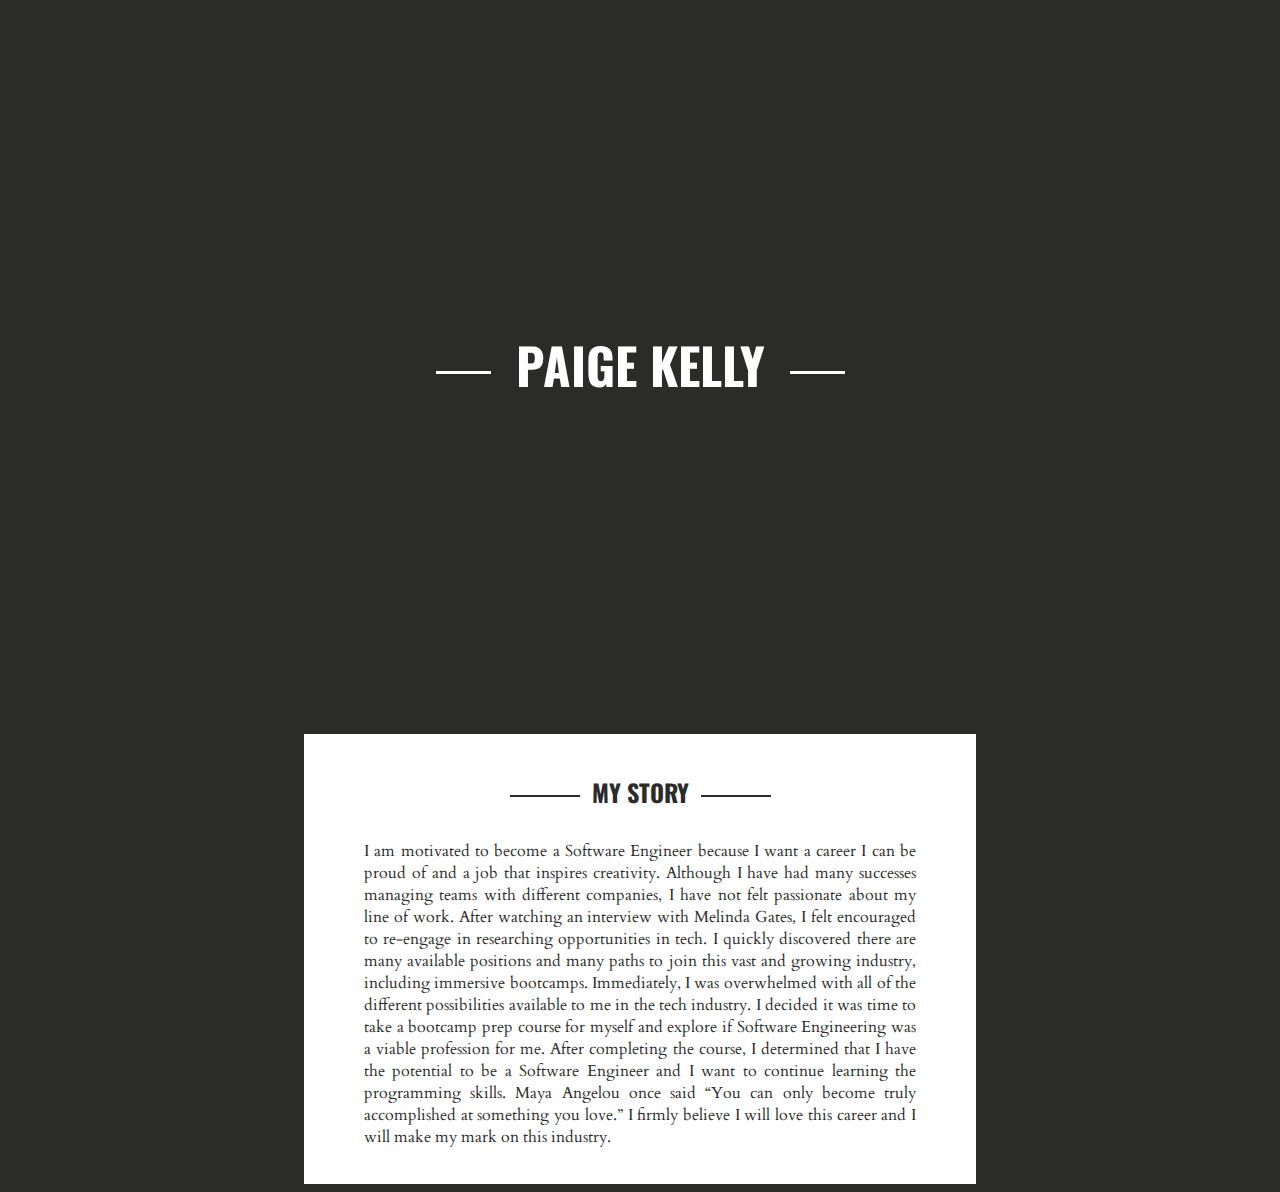
==== index.html @ 7c7600ba "completed welcomeBlock in style.css, updated index.html" ====
<!DOCTYPE html>
<html lang="en">
    <head>
        <title>Paige Kelly Website</title>
        <link rel="stylesheet" href="style.css">
        <link href='https://fonts.googleapis.com/css?family=Alex Brush' rel='stylesheet'>
        <link rel="preconnect" href="https://fonts.gstatic.com">
        <link href="https://fonts.googleapis.com/css2?family=Meddon&display=swap" rel="stylesheet">
        <link rel="stylesheet" href="https://use.fontawesome.com/releases/v5.5.0/css/all.css" integrity="sha384-B4dIYHKNBt8Bc12p+WXckhzcICo0wtJAoU8YZTY5qE0Id1GSseTk6S+L3BlXeVIU" crossorigin="anonymous">
        <link href="https://fonts.googleapis.com/css?family=Cardo:400,700|Oswald" rel="stylesheet">
    </head>

    <body>
        <div id="welcomeBlock">
            <h1><span>Paige Kelly</span></h1>
        </div>
        <div class="white-box">
            <h2>my story</h2>
            <p>
            I am motivated to become a Software Engineer because I want a career I can be proud of and a job that inspires creativity. Although I have had many successes managing teams with different companies, I have not felt passionate about my line of work. After watching an interview with Melinda Gates, I felt encouraged to re-engage in researching opportunities in tech. I quickly discovered there are many available positions and many paths to join this vast and growing industry, including immersive bootcamps. Immediately, I was overwhelmed with all of the different possibilities available to me in the tech industry. I decided it was time to take a bootcamp prep course for myself and explore if Software Engineering was a viable profession for me. After completing the course, I determined that I have the potential to be a Software Engineer and I want to continue learning the programming skills. Maya Angelou once said “You can only become truly accomplished at something you love.” I firmly believe I will love this career and I will make my mark on this industry.
            </p>
        </div>
        <!-- <div class="purple-box">
            <p>
                Testing
            </p>
        </div> -->
    </body>

</html>
---- style.css ----
h1 {
    color: white;
    text-transform: uppercase;
    text-align: center;
    text-shadow: 5px 4px #2B2B29;
    font-size:50px;
    /* padding: 300px; */
    font-stretch: ultra-expanded;
}

/* later add animated box over name; allow me to introduce myself, my name is */
   
h1, h2, h3, h4, h5, h6 {
    font-family: 'Oswald', sans-serif;
    text-transform: uppercase;
}


h1:before,
h1:after {
    background-color: white;
    content: "";
    display: inline-block;
    height: 3px;
    position: relative;
    vertical-align: middle;
    width: 55px;
    box-shadow: 1px 2px 3px #2B2B29;
}

h1:before, h2:before {
    right: 0.5em;
    margin-left: -50%;
}

h1:after, h2:after {
    left: 0.5em;
    margin-right: -50%;
}

#welcomeBlock {
    background-size: cover;
    margin-left: -15px;
    margin-right: -15px;
    margin-top: -15px;
    background-image: url(file:///Users/paigekelly/Development/code/phase_0/my-personal-website-project/images/paige-kelly-skiing.jpg);
    background-repeat:no-repeat;
    background-position-x: right;
    background-position-y: top;
    position:relative;
    padding-top: 300px;
    padding-bottom: 300px;
    min-width:100%;
    background-color: transparent;
}


/* h2 is my story and titles of sections */
h2 {
    font-size: 150%;
    padding-top: 0px;
    padding-bottom: 10px;
}

/* lines next to my story and name */
h2:before,
h2:after {
    background-color:#2B2B29;
    content: "";
    display: inline-block;
    height: 1.2px;
    position: relative;
    vertical-align: middle;
    width: 70px;
}

body {
    background-color: #2B2B29;
    text-align: center;
    font-family: 'Cardo', serif;
    /* font-family: sans-serif, 'brandon grotesque', Helvetica, sans-serif; */
    color: #2B2B29;
}

/* Using for my story currently */
.white-box { 
    height: auto;
    margin-top: -60px; 
    margin:auto;
    width: 50%; 
    align-items: center;
    background: white;
    padding: 20px;
    margin-left: auto;
}

p {
    size:70px;
    text-align: justify;
    padding-left: 40px;
    padding-right: 40px;
}

.purple-box { 
    width: 600px; 
    height: auto; 
    margin-top: -600px; 
    margin-left: 80%; 
    margin-right: auto;   
    background:#c4d5e7;
    padding: 20px;
}

/* Light purple color #989DC7 
    Redish pink color #93153A
    goggle blue color #1B3154
    mountain black ish #20262D
    purply flower #5C5E8A
    mountain brown #2B2B29
    snow color #c4d5e7
    lighter snow color #d2e1f1
*/
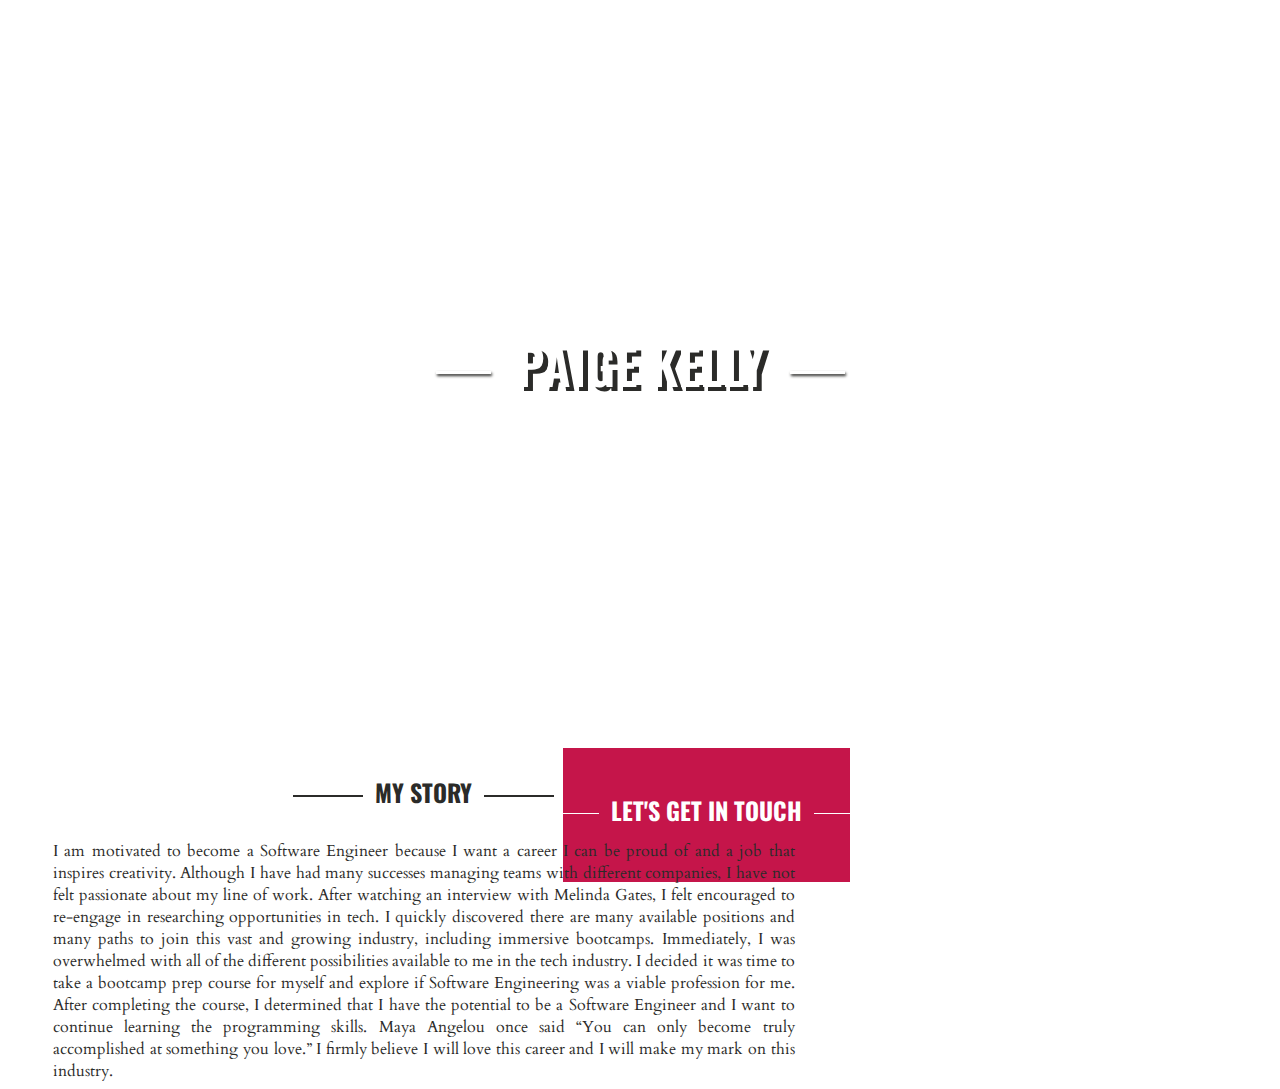
==== commit 9dd0f534: "updated the pink box" ====
--- a/index.html
+++ b/index.html
@@ -19,7 +19,11 @@
             <p>
             I am motivated to become a Software Engineer because I want a career I can be proud of and a job that inspires creativity. Although I have had many successes managing teams with different companies, I have not felt passionate about my line of work. After watching an interview with Melinda Gates, I felt encouraged to re-engage in researching opportunities in tech. I quickly discovered there are many available positions and many paths to join this vast and growing industry, including immersive bootcamps. Immediately, I was overwhelmed with all of the different possibilities available to me in the tech industry. I decided it was time to take a bootcamp prep course for myself and explore if Software Engineering was a viable profession for me. After completing the course, I determined that I have the potential to be a Software Engineer and I want to continue learning the programming skills. Maya Angelou once said “You can only become truly accomplished at something you love.” I firmly believe I will love this career and I will make my mark on this industry.
             </p>
+            <div class="pink-box">
+                <h3>Let's get in touch</h3>
+            </div>
         </div>
+        
         <!-- <div class="purple-box">
             <p>
                 Testing
--- a/style.css
+++ b/style.css
@@ -1,39 +1,52 @@
+h1, h2, h3, h4, h5, h6 {
+    font-family: 'Oswald', sans-serif;
+    text-transform: uppercase;
+}
+
 h1 {
     color: white;
     text-transform: uppercase;
     text-align: center;
     text-shadow: 5px 4px #2B2B29;
     font-size:50px;
-    /* padding: 300px; */
     font-stretch: ultra-expanded;
 }
 
-/* later add animated box over name; allow me to introduce myself, my name is */
-   
-h1, h2, h3, h4, h5, h6 {
-    font-family: 'Oswald', sans-serif;
-    text-transform: uppercase;
+/* lines next to headings*/
+h1:before,
+h1:after,
+h2:before,
+h2:after, 
+h3:before, 
+h3:after {
+    background-color:#2B2B29;
+    content: "";
+    display: inline-block;
+    height: 1.2px;
+    position: relative;
+    vertical-align: middle;
+    width: 70px;
 }
-
 
 h1:before,
 h1:after {
     background-color: white;
-    content: "";
-    display: inline-block;
     height: 3px;
-    position: relative;
-    vertical-align: middle;
     width: 55px;
     box-shadow: 1px 2px 3px #2B2B29;
 }
 
-h1:before, h2:before {
+h3:before,
+h3:after {
+    background-color:white;
+}
+
+h1:before, h2:before, h3:before {
     right: 0.5em;
     margin-left: -50%;
 }
 
-h1:after, h2:after {
+h1:after, h2:after, h3:after {
     left: 0.5em;
     margin-right: -50%;
 }
@@ -54,44 +67,42 @@
     background-color: transparent;
 }
 
-
-/* h2 is my story and titles of sections */
-h2 {
+h2, h3 {
     font-size: 150%;
     padding-top: 0px;
     padding-bottom: 10px;
 }
 
-/* lines next to my story and name */
-h2:before,
-h2:after {
-    background-color:#2B2B29;
-    content: "";
-    display: inline-block;
-    height: 1.2px;
-    position: relative;
-    vertical-align: middle;
-    width: 70px;
+h3 {
+    color:white
 }
 
 body {
-    background-color: #2B2B29;
+    background-color: white;
     text-align: center;
     font-family: 'Cardo', serif;
     /* font-family: sans-serif, 'brandon grotesque', Helvetica, sans-serif; */
     color: #2B2B29;
 }
 
-/* Using for my story currently */
-.white-box { 
+.white-box {
+    height:auto;
+    margin:auto;
+    width:65%; 
+    background:white;
+    padding:20px;
+    margin-left:-15px;
+}
+
+.pink-box { 
     height: auto;
-    margin-top: -60px; 
-    margin:auto;
-    width: 50%; 
-    align-items: center;
-    background: white;
+    margin-top:-350px;
+    margin-left:auto;
+    margin-bottom: auto;
+    width: 30%; 
+    background: #c5154a;
     padding: 20px;
-    margin-left: auto;
+    margin-right: -15px;
 }
 
 p {
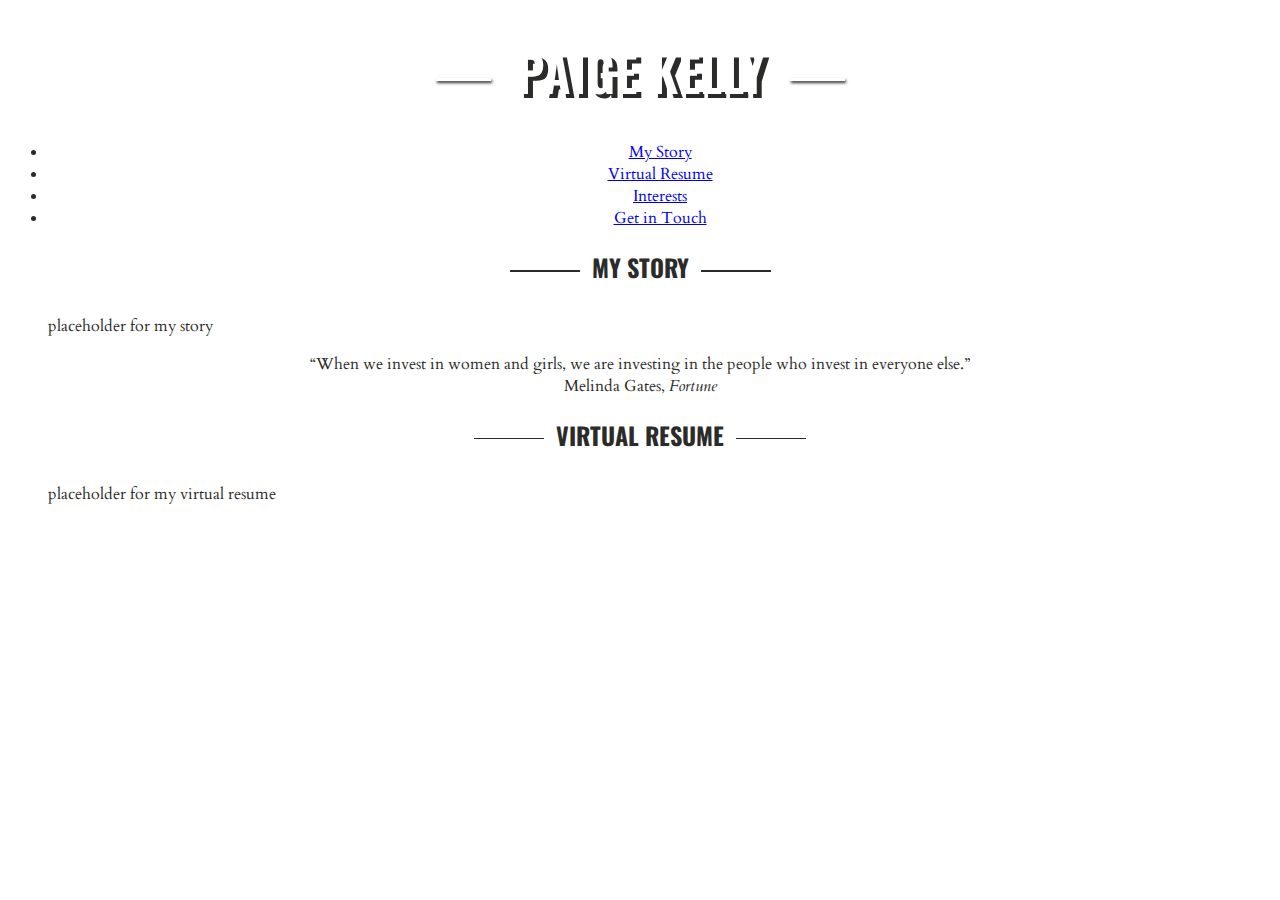
==== commit dc30ef83: "renamed old index & style.css to update actual website" ====
--- a/index.html
+++ b/index.html
@@ -2,7 +2,7 @@
 <html lang="en">
     <head>
         <title>Paige Kelly Website</title>
-        <link rel="stylesheet" href="style.css">
+        <link rel="stylesheet" href="style-2.css">
         <link href='https://fonts.googleapis.com/css?family=Alex Brush' rel='stylesheet'>
         <link rel="preconnect" href="https://fonts.gstatic.com">
         <link href="https://fonts.googleapis.com/css2?family=Meddon&display=swap" rel="stylesheet">
@@ -11,24 +11,37 @@
     </head>
 
     <body>
-        <div id="welcomeBlock">
-            <h1><span>Paige Kelly</span></h1>
+        <header>
+            <div id="welcome-block">
+                <h1><span>Paige Kelly</span></h1>
+            </div>
+            <nav id="menu">
+                <ul>
+                    <li><a href="#my-story">My Story</a></li>
+                    <li><a href="#virtual-resume">Virtual Resume</a></li>
+                    <li><a href="#interests">Interests</a></li>
+                    <li><a href="#contact-info">Get in Touch</a></li>
+                </ul>
+            </nav>
+        </header>
+        <div id="my-story">
+            <h2>MY STORY</h2>
+            <p>placeholder for my story</p>
         </div>
-        <div class="white-box">
-            <h2>my story</h2>
-            <p>
-            I am motivated to become a Software Engineer because I want a career I can be proud of and a job that inspires creativity. Although I have had many successes managing teams with different companies, I have not felt passionate about my line of work. After watching an interview with Melinda Gates, I felt encouraged to re-engage in researching opportunities in tech. I quickly discovered there are many available positions and many paths to join this vast and growing industry, including immersive bootcamps. Immediately, I was overwhelmed with all of the different possibilities available to me in the tech industry. I decided it was time to take a bootcamp prep course for myself and explore if Software Engineering was a viable profession for me. After completing the course, I determined that I have the potential to be a Software Engineer and I want to continue learning the programming skills. Maya Angelou once said “You can only become truly accomplished at something you love.” I firmly believe I will love this career and I will make my mark on this industry.
-            </p>
-            <div class="pink-box">
-                <h3>Let's get in touch</h3>
-            </div>
+        <figure class="quote">
+            <blockquote cite="https://fortune.com/2014/10/24/melinda-gates-women/">
+                <q>When we invest in women and girls, we are investing in the people who invest in everyone else.</q>
+                <figcaption>Melinda Gates, <cite>Fortune</cite></figcaption>
+            </blockquote>
+        </figure>
+        <div id="virtual-resume">
+            <h2>Virtual Resume</h2>
+            <p>placeholder for my virtual resume</p>
         </div>
-        
-        <!-- <div class="purple-box">
-            <p>
-                Testing
-            </p>
-        </div> -->
-    </body>
+        <div id="interests">
+            <tr></tr>
+        </div>
+        <div id="contact-info">
 
-</html>+        </div>
+    </body>--- a/style-2.css
+++ b/style-2.css
@@ -0,0 +1,160 @@
+h1, h2, h3, h4, h5, h6 {
+    font-family: 'Oswald', sans-serif;
+    text-transform: uppercase;
+}
+
+h1 {
+    color: white;
+    text-transform: uppercase;
+    text-align: center;
+    text-shadow: 5px 4px #2B2B29;
+    font-size:50px;
+    font-stretch: ultra-expanded;
+}
+
+/* lines next to headings*/
+h1:before,
+h1:after,
+h2:before,
+h2:after, 
+h3:before, 
+h3:after {
+    background-color:#2B2B29;
+    content: "";
+    display: inline-block;
+    height: 1.2px;
+    position: relative;
+    vertical-align: middle;
+    width: 70px;
+}
+
+h1:before,
+h1:after {
+    background-color: white;
+    height: 3px;
+    width: 55px;
+    box-shadow: 1px 2px 3px #2B2B29;
+}
+
+h3:before,
+h3:after {
+    background-color:white;
+}
+
+h1:before, h2:before, h3:before {
+    right: 0.5em;
+    margin-left: -50%;
+}
+
+h1:after, h2:after, h3:after {
+    left: 0.5em;
+    margin-right: -50%;
+}
+
+#welcomeBlock {
+    background-size: cover;
+    margin-left: -15px;
+    margin-right: -15px;
+    margin-top: -15px;
+    background-image: url(https://raw.githubusercontent.com/pckellyco/my-personal-website-project/main/images/paige-kelly-skiing.jpg);
+    background-repeat:no-repeat;
+    background-position-x: right;
+    background-position-y: top;
+    position:relative;
+    padding-top: 300px;
+    padding-bottom: 300px;
+    min-width:100%;
+    background-color: transparent;
+}
+
+h2, h3 {
+    font-size: 150%;
+    padding-top: 0px;
+    padding-bottom: 10px;
+}
+
+h3 {
+    color:white
+}
+
+body {
+    background-color: white;
+    text-align: center;
+    font-family: 'Cardo', serif;
+    /* font-family: sans-serif, 'brandon grotesque', Helvetica, sans-serif; */
+    color: #2B2B29;
+}
+
+.white-box, .pink-box {
+    height:auto;
+    /* margin:auto; */
+    width:65%; 
+    background:white;
+    padding:20px;
+    float: left;
+    display: inline-block;
+}
+
+.resume-box {
+    height:auto;
+    margin:auto;
+    width:cover;
+    padding:20px;
+    position:center;
+    background-color:#c4d5e7;
+}
+
+.pink-box { 
+    width: 30%; 
+    background: #c5154a;
+    padding: 20px;
+    margin-right: auto;
+    float:right;
+    display: inline-block;
+}
+
+p {
+    size:70px;
+    text-align: justify;
+    padding-right: 40px;
+    padding-left: 40px;
+}
+
+.purple-box { 
+    height: auto; 
+    width: 400px;
+    margin-left:50%;
+    padding: 20px;
+    background-color:#1B3154;
+    color:white;
+    text-align:center;
+    margin:30px;
+    /* display: inline-block;
+    float:center; */
+}
+
+.border-box {
+    height:500px;
+    width: 500px;
+    border-style:solid;
+    border-color:orange;
+    margin:20px;
+    display: inline-block;
+}
+
+.container {
+  width: 100%;
+  display: flex;
+  align-items: center;
+  /* border-bottom; 3px 1px black; */
+}
+
+/* Light purple color #989DC7 
+    Redish pink color #93153A
+    goggle blue color #1B3154
+    mountain black ish #20262D
+    purply flower #5C5E8A
+    mountain brown #2B2B29
+    snow color #c4d5e7
+    lighter snow color #d2e1f1
+*/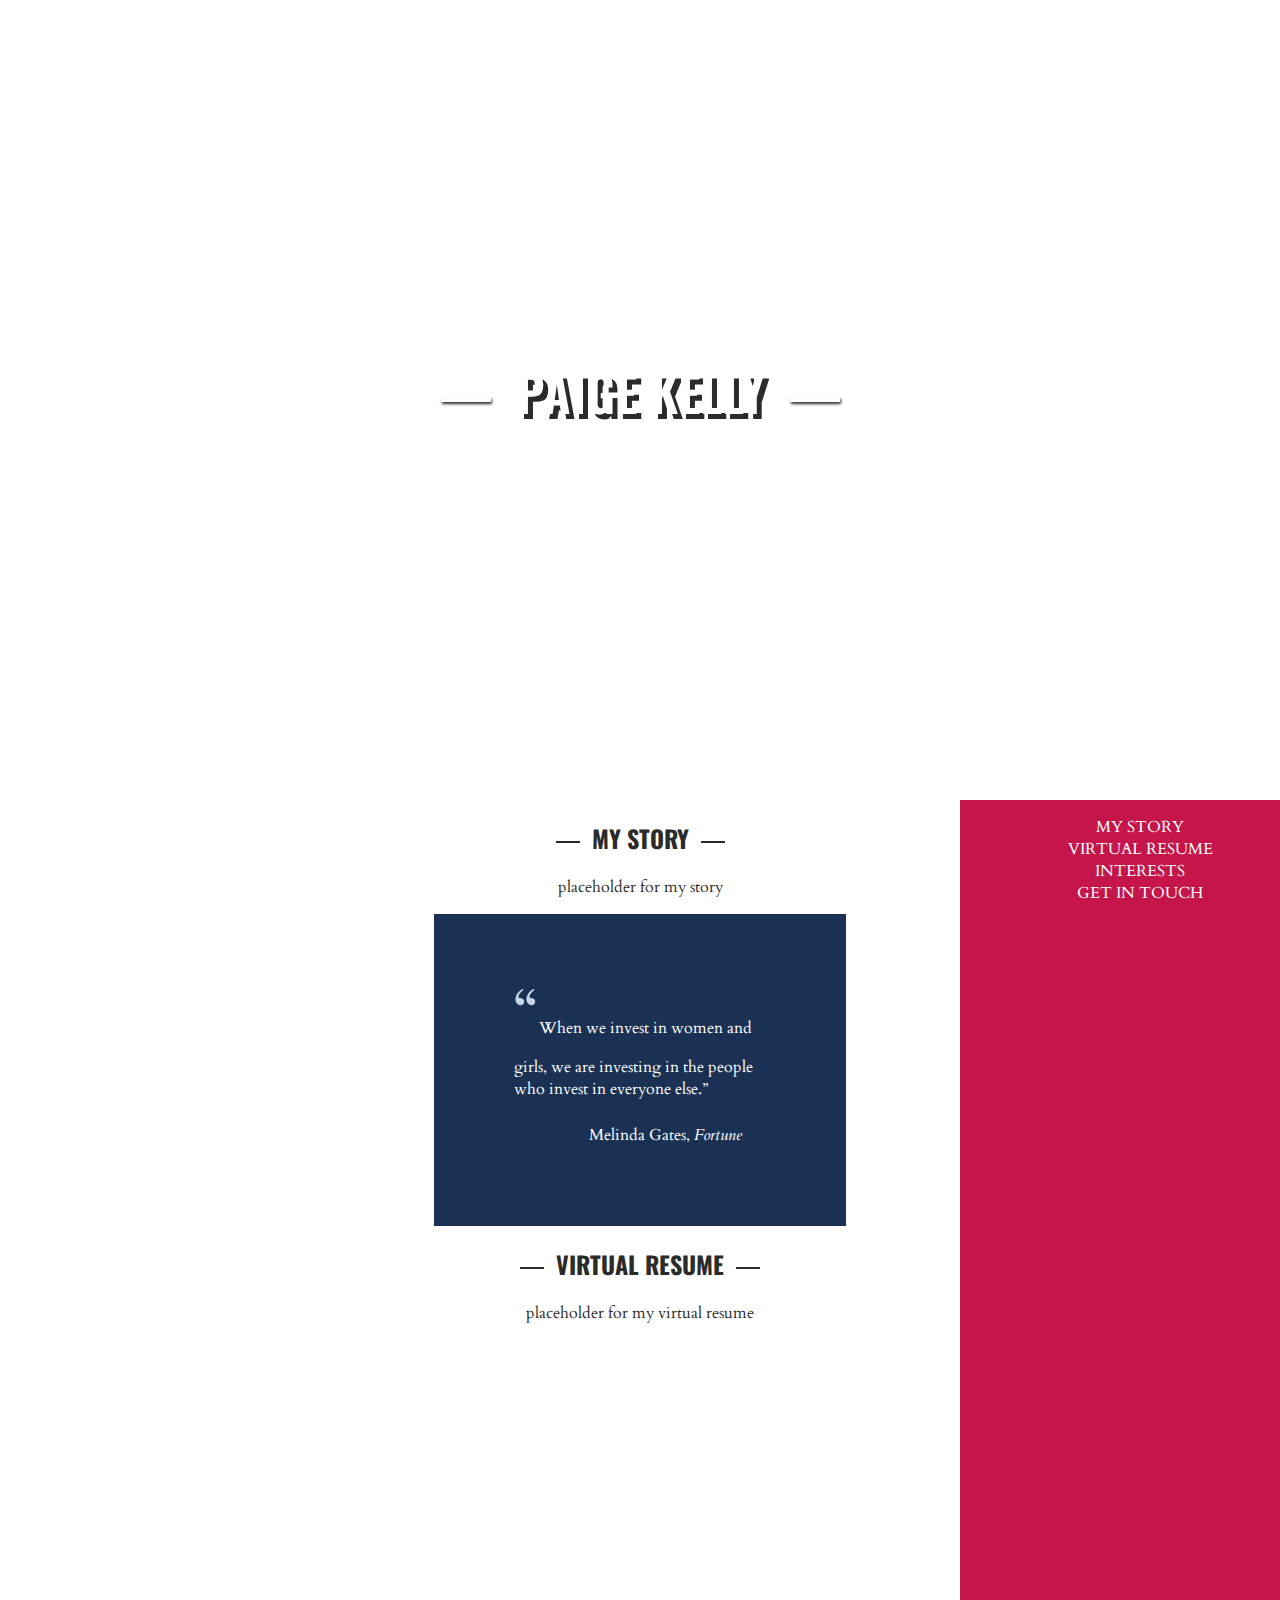
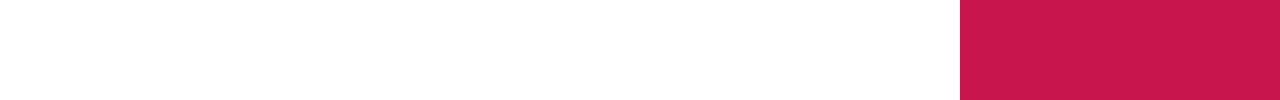
==== commit 706d7e8d: "updated the style sheet link" ====
--- a/index.html
+++ b/index.html
@@ -2,7 +2,7 @@
 <html lang="en">
     <head>
         <title>Paige Kelly Website</title>
-        <link rel="stylesheet" href="style-2.css">
+        <link rel="stylesheet" href="style.css">
         <link href='https://fonts.googleapis.com/css?family=Alex Brush' rel='stylesheet'>
         <link rel="preconnect" href="https://fonts.gstatic.com">
         <link href="https://fonts.googleapis.com/css2?family=Meddon&display=swap" rel="stylesheet">
--- a/style.css
+++ b/style.css
@@ -0,0 +1,135 @@
+
+body {
+    background-color: white;
+    text-align: center;
+    font-family: 'Cardo', serif;
+    color: #2B2B29;
+}
+
+h1, h2, h3, h4, h5, h6 {
+    font-family: 'Oswald', sans-serif;
+    text-transform: uppercase;
+}
+
+.quote {
+    margin: auto;
+    width: fit-content;
+    max-width: 30%;
+    background: #1B3154;
+    padding: 1em;
+    color:white;
+    text-align: right;
+}
+
+.quote blockquote {
+    padding:1.5em;
+}
+
+.quote figcaption {
+    padding: 1.5em;
+}
+
+q {
+    display:block;
+    text-align: left;
+}
+  
+q:before {
+    content: open-quote;
+    font-size: 4em;
+    color:#c4d5e7;
+}
+  
+q:after {
+    content: close-quote;
+}
+
+ul {
+    list-style-type: none;
+}
+
+nav#menu {
+    height: 100%;
+    position: absolute;
+    background-color:#c5154a;
+    width: 20em;
+    right: 0em;
+    color:white;
+}
+
+nav#menu a {
+    color:white; 
+    text-decoration: none;
+    text-transform: uppercase;
+    text-decoration-line: none;
+}
+
+
+#my-story {
+
+}
+
+#welcome-block h1 {
+    color: white;
+    text-transform: uppercase;
+    text-align: center;
+    text-shadow: 0.1em 0.1em #2B2B29;
+    font-size:50px;
+    font-stretch: ultra-expanded;
+    font-family: 'Oswald';
+}
+
+#welcome-block {
+    background-size: cover;
+    margin-top:-0.5em;
+    margin-right: -0.5em;
+    margin-left: -0.5em;
+    margin-bottom: auto;
+    background-image: url(https://raw.githubusercontent.com/pckellyco/my-personal-website-project/main/images/paige-kelly-skiing.jpg);
+    background-repeat:no-repeat;
+    background-position-x: right;
+    background-position-y: top;
+    position:relative;
+    padding-top: 20em;
+    padding-bottom: 20em;
+    min-height: 10em;
+    background-color: transparent;
+}
+
+h1:before,
+h1:after,
+h2:before,
+h2:after, 
+h3:before, 
+h3:after {
+    background-color:#2B2B29;
+    content: "";
+    display: inline-block;
+    height: .1em;
+    position: relative;
+    vertical-align: middle;
+    width: 1em;
+}
+
+h1:before,
+h1:after {
+    background-color: white;
+    height: .1em;
+    width: 1em;
+    box-shadow: 1px 2px 3px #2B2B29;
+}
+
+h3:before,
+h3:after {
+    background-color:white;
+}
+
+h1:before, h2:before, h3:before {
+    right: 0.5em;
+    margin-left: -50%;
+}
+
+h1:after, h2:after, h3:after {
+    left: 0.5em;
+    margin-right: -50%;
+}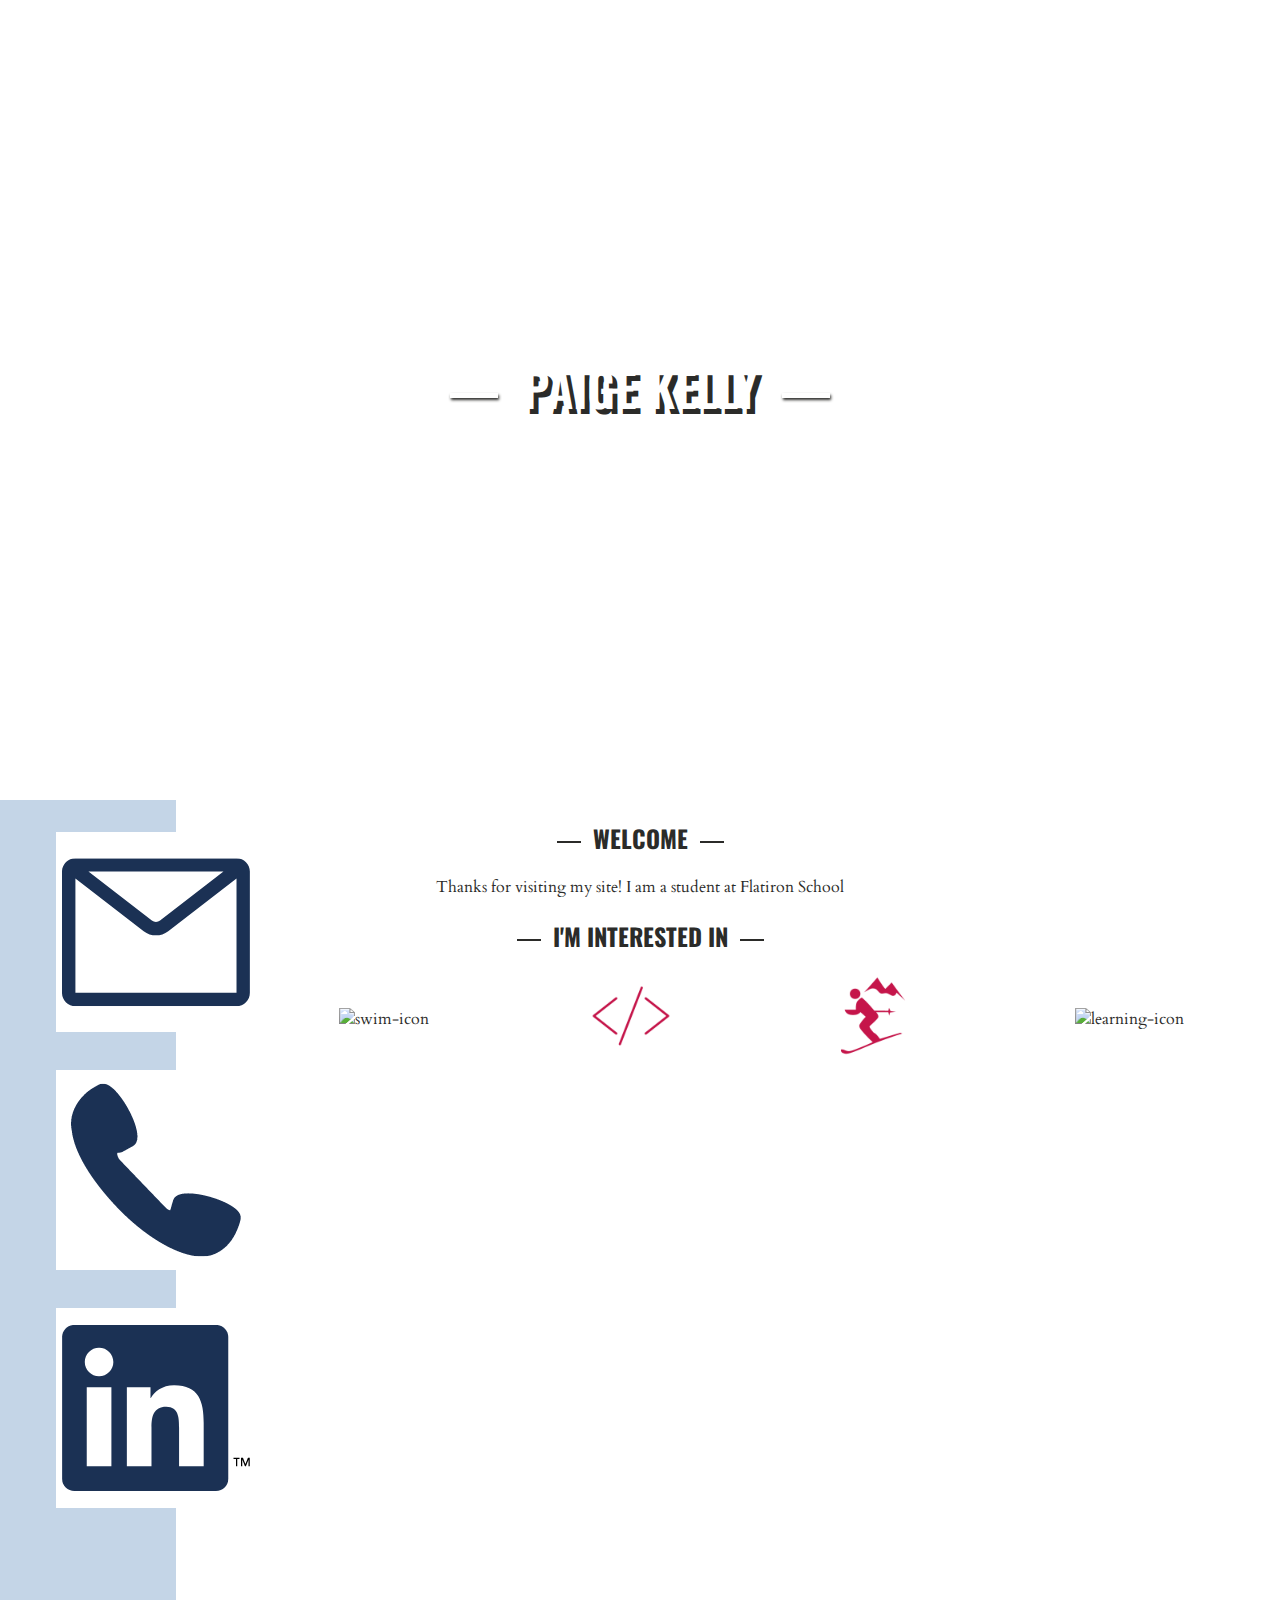
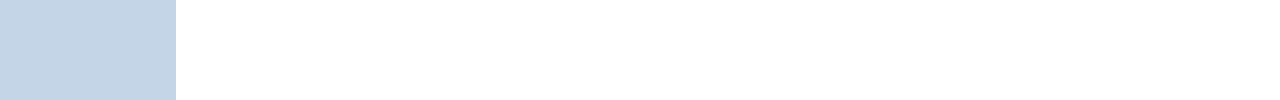
==== commit 7c6c68f4: "updated contact bar & interest images, animated name" ====
--- a/index.html
+++ b/index.html
@@ -15,33 +15,66 @@
             <div id="welcome-block">
                 <h1><span>Paige Kelly</span></h1>
             </div>
-            <nav id="menu">
+            <div id="contact">
                 <ul>
-                    <li><a href="#my-story">My Story</a></li>
-                    <li><a href="#virtual-resume">Virtual Resume</a></li>
-                    <li><a href="#interests">Interests</a></li>
-                    <li><a href="#contact-info">Get in Touch</a></li>
+                    <li><img class="contact" src="images/email-icon.png" alt="email-me"></li>
+                    <li><img class="contact" src="images/phone-icon.png" alt="call-me"></li>
+                    <li><img class="contact" src="images/linkedin-icon.png" alt="linkedin-link"></li>
                 </ul>
-            </nav>
+            </div>
         </header>
-        <div id="my-story">
-            <h2>MY STORY</h2>
-            <p>placeholder for my story</p>
+        <div id="welcome">
+            <h2>WELCOME</h2>
+            <p>Thanks for visiting my site! I am a student at Flatiron School </p>
         </div>
-        <figure class="quote">
+        <div id="container"></div>
+        <div id="interests">
+            <h2>I'm interested in</h2>
+            <table>
+                <tr>
+                    <td><img class="interests" src="images/dog-icon.png" alt="dog-icon"></td>
+                    <td><img class="interests" src="images/swim-icon-3.png" alt="swim-icon"></td>
+                    <td><img class="interests" src="images/coding-icon.png" alt="coding-icon"></td>
+                    <td><img class="interests" src="images/ski-icon.png" alt="ski-icon"></td>
+                    <td><img class="interests" src="images/idea-icon.png" alt="learning-icon"></td>
+                </tr>
+            </table>
+        </div>
+    </body>
+
+    <!-- Playing around with animation -->
+    <!-- <div id="text-reveal">
+        <script src="https://cdn.jsdelivr.net/npm/baffle@0.3.6/dist/baffle.min.js"></script>
+    </div> -->
+
+    <!-- <div class="circle" data-splitting>
+            hello-my-name-is...................................
+        </div>
+        <script src="splitting.js"></script>
+        <script> Splitting(); </script> -->
+
+    <!--Maybe add this section back later
+    <div id="virtual-resume">
+            <h2>Virtual Resume</h2>
+            <p>placeholder for my virtual resume</p>
+        </div>
+      -->
+
+      <!-- maybe add nav menu back under header -->
+      <!-- <nav id="menu">
+        <ul>
+            <li><a href="#my-story">My Story</a></li>
+            <li><a href="#virtual-resume">Virtual Resume</a></li>
+            <li><a href="#interests">Interests</a></li>
+            <li><a href="#contact-info">Get in Touch</a></li>
+        </ul>
+    </nav> -->
+
+    <!-- Potentially add quote back in 
+    
+    <figure class="quote">
             <blockquote cite="https://fortune.com/2014/10/24/melinda-gates-women/">
                 <q>When we invest in women and girls, we are investing in the people who invest in everyone else.</q>
                 <figcaption>Melinda Gates, <cite>Fortune</cite></figcaption>
             </blockquote>
-        </figure>
-        <div id="virtual-resume">
-            <h2>Virtual Resume</h2>
-            <p>placeholder for my virtual resume</p>
-        </div>
-        <div id="interests">
-            <tr></tr>
-        </div>
-        <div id="contact-info">
-
-        </div>
-    </body>+        </figure>-->--- a/style.css
+++ b/style.css
@@ -52,7 +52,7 @@
     height: 100%;
     position: absolute;
     background-color:#c5154a;
-    width: 20em;
+    width: 10em;
     right: 0em;
     color:white;
 }
@@ -74,7 +74,7 @@
     text-transform: uppercase;
     text-align: center;
     text-shadow: 0.1em 0.1em #2B2B29;
-    font-size:50px;
+    font-size:3em;
     font-stretch: ultra-expanded;
     font-family: 'Oswald';
 }
@@ -94,14 +94,13 @@
     padding-bottom: 20em;
     min-height: 10em;
     background-color: transparent;
+    color:white;
 }
 
 h1:before,
 h1:after,
 h2:before,
-h2:after, 
-h3:before, 
-h3:after {
+h2:after {
     background-color:#2B2B29;
     content: "";
     display: inline-block;
@@ -119,17 +118,104 @@
     box-shadow: 1px 2px 3px #2B2B29;
 }
 
-h3:before,
-h3:after {
-    background-color:white;
-}
-
-h1:before, h2:before, h3:before {
+
+h1:before, h2:before {
     right: 0.5em;
     margin-left: -50%;
 }
 
-h1:after, h2:after, h3:after {
+h1:after, h2:after {
     left: 0.5em;
     margin-right: -50%;
-}+}
+
+table {
+    align-items: center;
+    margin-left: auto;
+    margin-right: auto;
+    transition: left 3s;
+}
+
+td {
+    padding: 5em;
+    padding-top: 0em;
+}
+
+.interests {
+    width:5em;
+    min-width: 100%;
+    position: flex;
+}
+
+#contact {
+    height: 100%;
+    position: absolute;
+    background-color:#c4d5e7;
+    width: 8em;
+    left: 0em;
+    padding-right: 3em;
+    padding-left: 0em;
+}
+
+li {
+    padding: 1em;
+}
+
+h1 {
+    transform-style: preserve-3d;
+    animation: spin 4s linear 0s;
+}
+
+@keyframes spin {
+    0% {
+        transform: perspective(5em) rotateY(360deg) rotateX(15deg);
+    }
+    100% {
+        transform: perspective(0em) rotateY(0deg) rotateX(15deg);
+    }
+}
+
+h3 {
+    transform-style: preserve-3d;
+    animation: left-side;
+
+}
+
+@keyframes left-slide {
+    0% {
+        transform: perspective(5em) rotateY(360deg) rotateX(15deg);
+    }
+    100% {
+        transform: perspective(0em) rotateY(0deg) rotateX(15deg);
+    }
+
+}
+/* .circle .char {
+    position: absolute;
+    top: 0;
+    left: 0;
+    background: white;
+    color:blue;
+    font-size: 2em;
+    padding: .4em .4em;
+    border-top: 4px solid pink;
+    border-bottom: 4px solid pink;
+    transform-style: preserve-3d;
+    transform-origin: center;
+    transform: rotateY(calc(var(--char-index) * 12deg))
+    translateZ(1em);
+}
+
+@keyframes wiggle {
+    0% { transform: rotate(0deg); }
+   80% { transform: rotate(0deg); }
+   85% { transform: rotate(5deg); }
+   95% { transform: rotate(-5deg); }
+  100% { transform: rotate(0deg); }
+}
+
+img.wiggle {
+    display: inline-block;
+    animation: wiggle 2.5s infinite;
+} */ */
+
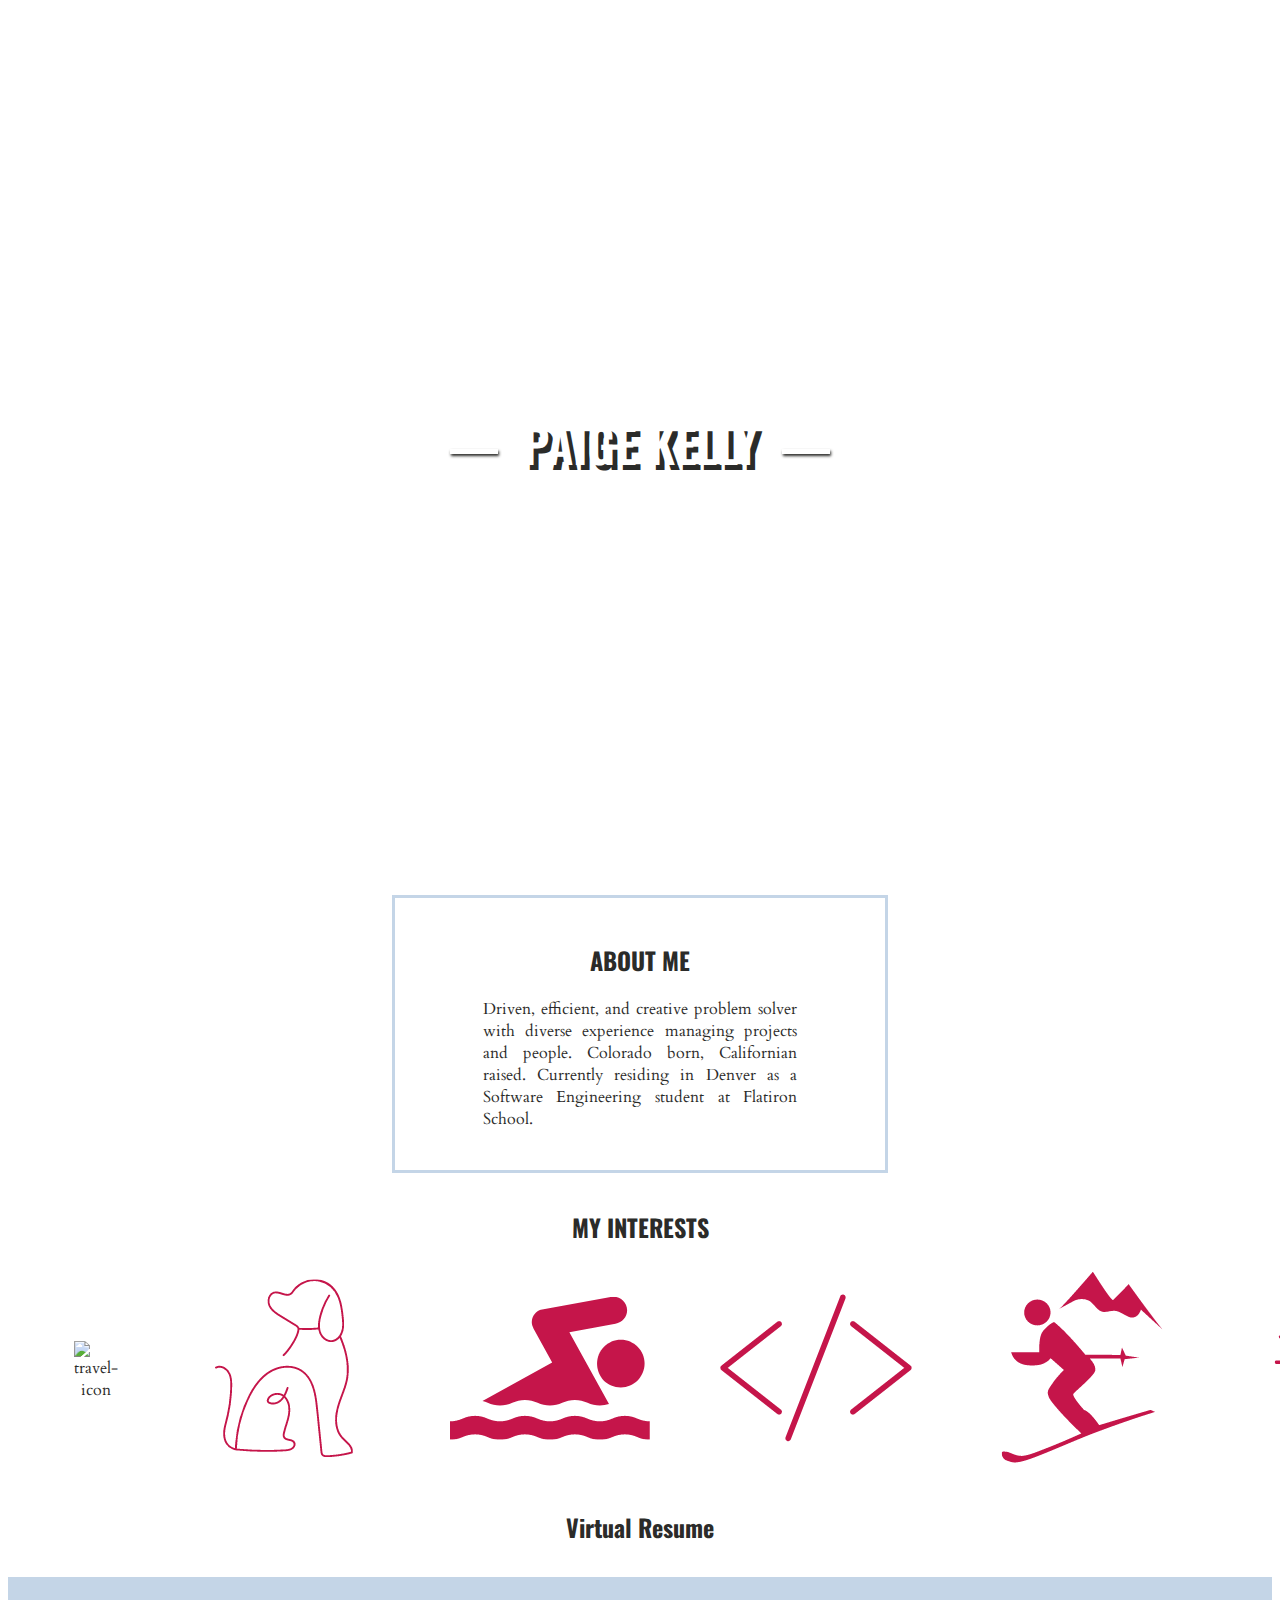
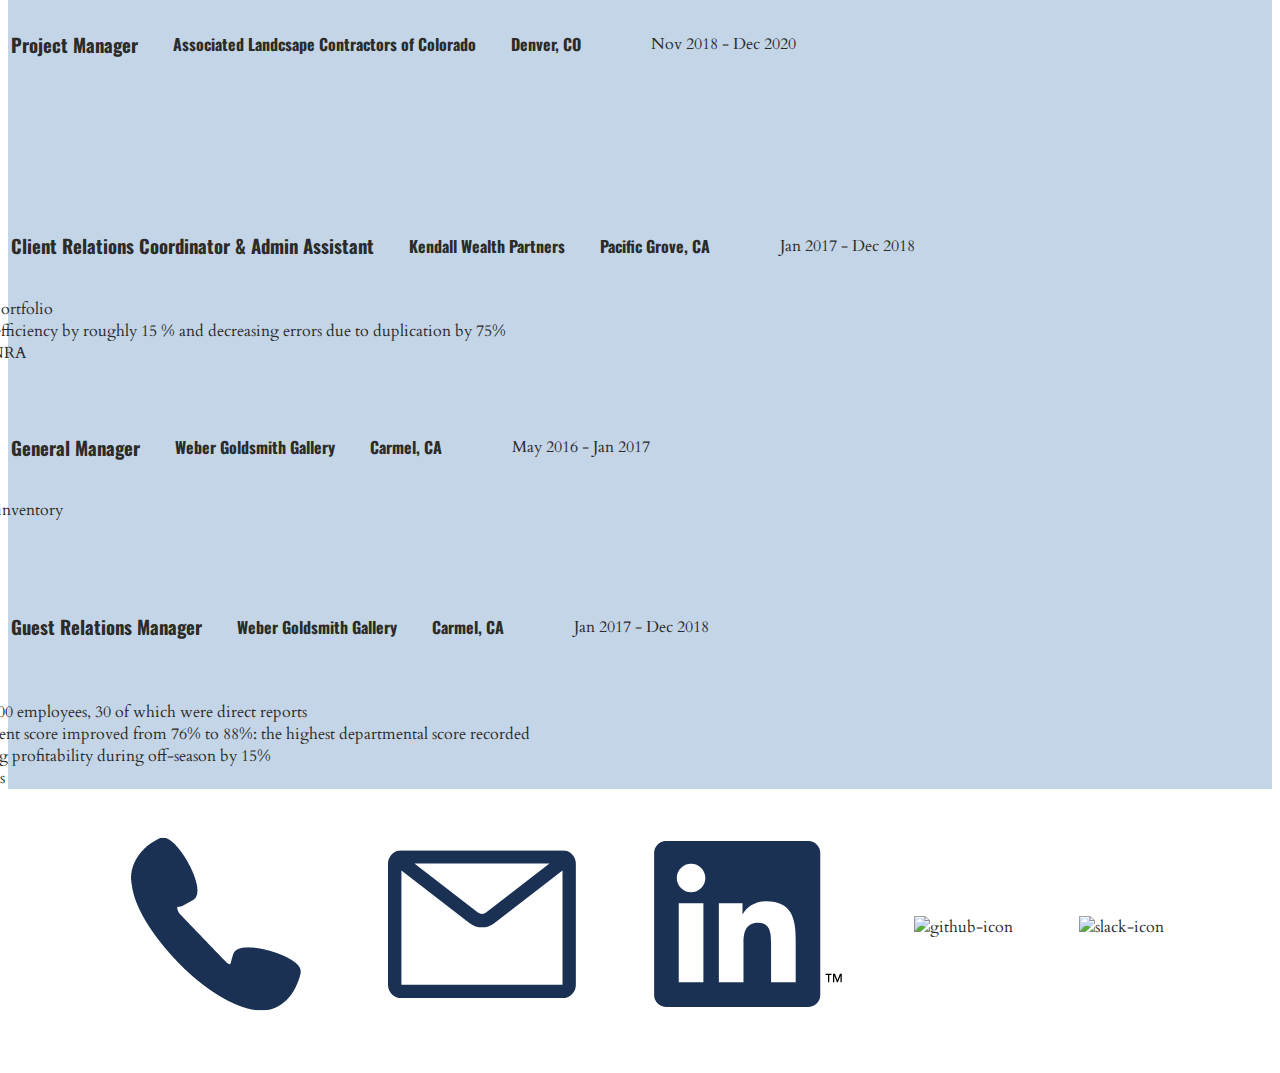
==== commit 16b824f0: "updated contact-me icons, fixed containers spacing" ====
--- a/index.html
+++ b/index.html
@@ -11,34 +11,102 @@
     </head>
 
     <body>
-        <header>
-            <div id="welcome-block">
-                <h1><span>Paige Kelly</span></h1>
-            </div>
-            <div id="contact">
-                <ul>
-                    <li><img class="contact" src="images/email-icon.png" alt="email-me"></li>
-                    <li><img class="contact" src="images/phone-icon.png" alt="call-me"></li>
-                    <li><img class="contact" src="images/linkedin-icon.png" alt="linkedin-link"></li>
-                </ul>
-            </div>
-        </header>
-        <div id="welcome">
-            <h2>WELCOME</h2>
-            <p>Thanks for visiting my site! I am a student at Flatiron School </p>
+        <section id="welcome-block">
+            <h2>Welcome, I am</h2>
+            <h1><span>Paige Kelly</span></h1>
+        </section>
+        <div id="about-me" class="container">
+            <h2>ABOUT ME</h2>
+            <p>Driven, efficient, and creative problem solver with diverse experience managing projects and people. Colorado born, Californian raised. Currently residing in Denver as a Software Engineering student at Flatiron School.</p>
         </div>
-        <div id="container"></div>
-        <div id="interests">
-            <h2>I'm interested in</h2>
-            <table>
+        <div class="icon-container">
+            <h2>MY INTERESTS</h2>
+            <table class="icon-table">
                 <tr>
+                    <td><img class="interests" src="images/travel-icon.png" alt="travel-icon"></td> 
                     <td><img class="interests" src="images/dog-icon.png" alt="dog-icon"></td>
-                    <td><img class="interests" src="images/swim-icon-3.png" alt="swim-icon"></td>
+                    <td><img class="interests" src="images/swim-icon.png" alt="swim-icon"></td>
                     <td><img class="interests" src="images/coding-icon.png" alt="coding-icon"></td>
                     <td><img class="interests" src="images/ski-icon.png" alt="ski-icon"></td>
-                    <td><img class="interests" src="images/idea-icon.png" alt="learning-icon"></td>
+                    <td><img class="interests" src="images/learn-icon.png" alt="learning-icon"></td> 
+                    <td><img class="interests" src="images/hiking-icon.png" alt="hiking-icon"></td>              
                 </tr>
             </table>
+        </div>
+        <h2 id="resume-title">Virtual Resume</h2>
+        <div id="virtual-resume">
+            <div class="resume" id="ALCC">
+                <table>
+                    <tr class="job-title">
+                        <td><h3>Project Manager</h3></td>
+                        <td><h4>Associated Landcsape Contractors of Colorado</h4></td>
+                        <td><h4>Denver, CO</h4><td>
+                        <td>Nov 2018 - Dec 2020</td>
+                    </tr>
+                </table>
+                <ul>
+                    <li>Planed, budgeted, lead, and reported on projects assigned by department heads</li>
+                    <li>Coordinated educational & networking events</li>
+                    <li>Managed social media & email marketing</li>
+                </ul> 
+            </div>
+            <div class="resume" id="KWP">
+                <table>
+                    <tr class="job-title">
+                        <td><h3>Client Relations Coordinator & Admin Assistant</h3></td>
+                        <td><h4>Kendall Wealth Partners</h4></td>
+                        <td><h4>Pacific Grove, CA</h4><td>
+                        <td>Jan 2017 - Dec 2018</td>
+                    </tr>
+                </table>
+                <ul>
+                    <li>Built comprehensive reports and tools for clients to view/manage their financial portfolio</li>
+                    <li>Streamlined client records by utilizing the existing data system, increasing office efficiency by roughly 15 % and decreasing errors due to duplication by 75%</li>
+                    <li>Administered social media platform that met the compliance requirements of FINRA</li>
+                </ul> 
+            </div>
+            <div class="resume" id="WGG">
+                <table>
+                    <tr class="job-title">
+                        <td><h3>General Manager</h3></td>
+                        <td><h4>Weber Goldsmith Gallery</h4></td>
+                        <td><h4>Carmel, CA</h4><td>
+                        <td>May 2016 - Jan 2017</td>
+                    </tr>
+                </table>
+                <ul>
+                    <li>Managed company operations, including: overseeing staff, payroll, training, and inventory</li>
+                    <li>Cultivated and implemented marketing plan</li>
+                </ul> 
+            </div>
+            <div class="resume" id="PRI">
+                <table>
+                    <tr class="job-title">
+                        <td><h3>Guest Relations Manager</h3></td>
+                        <td><h4>Weber Goldsmith Gallery</h4></td>
+                        <td><h4>Carmel, CA</h4><td>
+                        <td>Jan 2017 - Dec 2018</td>
+                    </tr>
+                </table>
+                <ul>
+                    <li>Managed department's monthly budget of $1.5m</li>
+                    <li>Oversaw the day-to-day operations of this luxury 42-room hotel with a staff of 300 employees, 30 of which were direct reports</li>
+                    <li>Achieved 12% increase in client satisfaction through hands-on training. Department score improved from 76% to 88%: the highest departmental score recorded</li>
+                    <li>Produced experience packages and promotions with Marketing Team, improving profitability during off-season by 15%</li>
+                    <li>Eliminated 80% of department's paper usage and allowed reallocation of resources</li>
+                </ul> 
+            </div>
+        </div>
+        <div class="icon-container">
+            <table class="icon-table">
+                <tr>
+                    <td><img class="contact" src="images/phone-icon.png" alt="phone-icon"></td> 
+                    <td><img class="contact" src="images/email-icon.png" alt="email-icon"></td>
+                    <td><img class="contact" src="images/linkedin-icon.png" alt="linkedin-icon"></td>
+                    <td><img class="contact" src="images/github-icon.png" alt="github-icon"></td>
+                    <td><img class="contact" src="images/slack-icon.png" alt="slack-icon"></td>             
+                </tr>
+            </table>                
         </div>
     </body>
 
@@ -54,10 +122,6 @@
         <script> Splitting(); </script> -->
 
     <!--Maybe add this section back later
-    <div id="virtual-resume">
-            <h2>Virtual Resume</h2>
-            <p>placeholder for my virtual resume</p>
-        </div>
       -->
 
       <!-- maybe add nav menu back under header -->
--- a/style.css
+++ b/style.css
@@ -1,4 +1,3 @@
-
 body {
     background-color: white;
     text-align: center;
@@ -8,65 +7,38 @@
 
 h1, h2, h3, h4, h5, h6 {
     font-family: 'Oswald', sans-serif;
-    text-transform: uppercase;
-}
-
-.quote {
-    margin: auto;
-    width: fit-content;
-    max-width: 30%;
-    background: #1B3154;
-    padding: 1em;
-    color:white;
-    text-align: right;
-}
-
-.quote blockquote {
-    padding:1.5em;
-}
-
-.quote figcaption {
-    padding: 1.5em;
-}
-
-q {
-    display:block;
-    text-align: left;
-}
-  
-q:before {
-    content: open-quote;
-    font-size: 4em;
-    color:#c4d5e7;
-}
-  
-q:after {
-    content: close-quote;
-}
-
-ul {
-    list-style-type: none;
-}
-
-nav#menu {
-    height: 100%;
-    position: absolute;
-    background-color:#c5154a;
-    width: 10em;
-    right: 0em;
-    color:white;
-}
-
-nav#menu a {
-    color:white; 
-    text-decoration: none;
-    text-transform: uppercase;
-    text-decoration-line: none;
-}
-
-
-#my-story {
-
+}
+
+h1:before,
+h1:after,
+ul li:before {
+    background-color:#2B2B29;
+    content: "";
+    display: inline-block;
+    height: .1em;
+    position: relative;
+    vertical-align: middle;
+    width: 1em;
+}
+
+h1:before,
+h1:after,
+ul li:before {
+    background-color: white;
+    height: .1em;
+    width: 1em;
+    box-shadow: 1px 2px 3px #2B2B29;
+}
+
+h1:before,
+ul li:before {
+    right: 0.5em;
+    margin-left: -50%;
+}
+
+h1:after {
+    left: 0.5em;
+    margin-right: -50%;
 }
 
 #welcome-block h1 {
@@ -77,6 +49,8 @@
     font-size:3em;
     font-stretch: ultra-expanded;
     font-family: 'Oswald';
+    text-transform: uppercase;
+    padding: 0em;
 }
 
 #welcome-block {
@@ -97,68 +71,99 @@
     color:white;
 }
 
-h1:before,
-h1:after,
-h2:before,
-h2:after {
-    background-color:#2B2B29;
-    content: "";
-    display: inline-block;
-    height: .1em;
-    position: relative;
-    vertical-align: middle;
-    width: 1em;
-}
-
-h1:before,
-h1:after {
-    background-color: white;
-    height: .1em;
-    width: 1em;
-    box-shadow: 1px 2px 3px #2B2B29;
-}
-
-
-h1:before, h2:before {
-    right: 0.5em;
-    margin-left: -50%;
-}
-
-h1:after, h2:after {
-    left: 0.5em;
-    margin-right: -50%;
-}
-
-table {
-    align-items: center;
+#welcome-block h2 {
+    text-align: center;
+    size: 8em;
+}
+
+
+#about-me {
+    padding:1.5em;
+    border-style: solid;
+    border-color:#c4d5e7;
+    width: 35%;
+    height:100%;
+}
+
+.container {
+    display:block;
+    text-align: center;
+    padding:1.5em;
+    padding-top:4em;
+    width: 40%;
+    margin-top:4em;
+    margin-left:auto;
+    margin-right:auto;
+}
+
+
+
+#about-me p {
+    text-align:justify;
+    padding-right:4em;
+    padding-left:4em;
+}
+
+ul {
+    list-style-type:none;
+}
+
+.resume ul li {
+    text-align:left;
+    width:100%
+}
+
+.job-title td {
+    padding-right: 2em;
+    text-align:left;
+    margin-left:auto;
+    margin-right:auto;
+    padding-top:2em;
+}
+
+
+#virtual-resume {
+    background-color:#c4d5e7;
+    width:100%;
+    margin-top:2em;
+}
+
+#resume-title {
+    margin:0em;
+}
+
+.resume {
+    margin-right:auto;
+    margin-left:auto;
+}
+
+.resume tr{
+    margin:1em;
+}
+
+
+
+h3, h4 {
+    padding:0em;
+}
+
+.icon-table {
     margin-left: auto;
     margin-right: auto;
-    transition: left 3s;
-}
-
-td {
-    padding: 5em;
-    padding-top: 0em;
-}
-
-.interests {
-    width:5em;
-    min-width: 100%;
-    position: flex;
-}
-
-#contact {
-    height: 100%;
-    position: absolute;
-    background-color:#c4d5e7;
-    width: 8em;
-    left: 0em;
-    padding-right: 3em;
-    padding-left: 0em;
+}
+
+.icon-table td {
+    padding-right: 2em;
+    padding-left:2em;
+}
+
+.icon-container {
+    padding: 2em;
+    padding-top:1em; 
 }
 
 li {
-    padding: 1em;
+    padding: 0em;
 }
 
 h1 {
@@ -186,10 +191,44 @@
         transform: perspective(5em) rotateY(360deg) rotateX(15deg);
     }
     100% {
-        transform: perspective(0em) rotateY(0deg) rotateX(15deg);
-    }
-
-}
+        transform: perspective(0em) rotateY(50deg) rotateX(15deg);
+    }
+
+}
+
+/* .quote {
+    margin: auto;
+    width: fit-content;
+    max-width: 30%;
+    background: #1B3154;
+    padding: 1em;
+    color:white;
+    text-align: right;
+}
+
+.quote blockquote {
+    padding:1.5em;
+}
+
+.quote figcaption {
+    padding: 1.5em;
+}
+
+q {
+    display:block;
+    text-align: left;
+}
+
+q:before {
+    content: open-quote;
+    font-size: 4em;
+    color:#c4d5e7;
+}
+  
+q:after {
+    content: close-quote;
+} */
+
 /* .circle .char {
     position: absolute;
     top: 0;
@@ -217,5 +256,20 @@
 img.wiggle {
     display: inline-block;
     animation: wiggle 2.5s infinite;
-} */ */
-
+} */
+
+/* nav#menu {
+    height: 100%;
+    position: absolute;
+    background-color:#c5154a;
+    width: 10em;
+    right: 0em;
+    color:white;
+}
+
+nav#menu a {
+    color:white; 
+    text-decoration: none;
+    text-transform: uppercase;
+    text-decoration-line: none;
+} */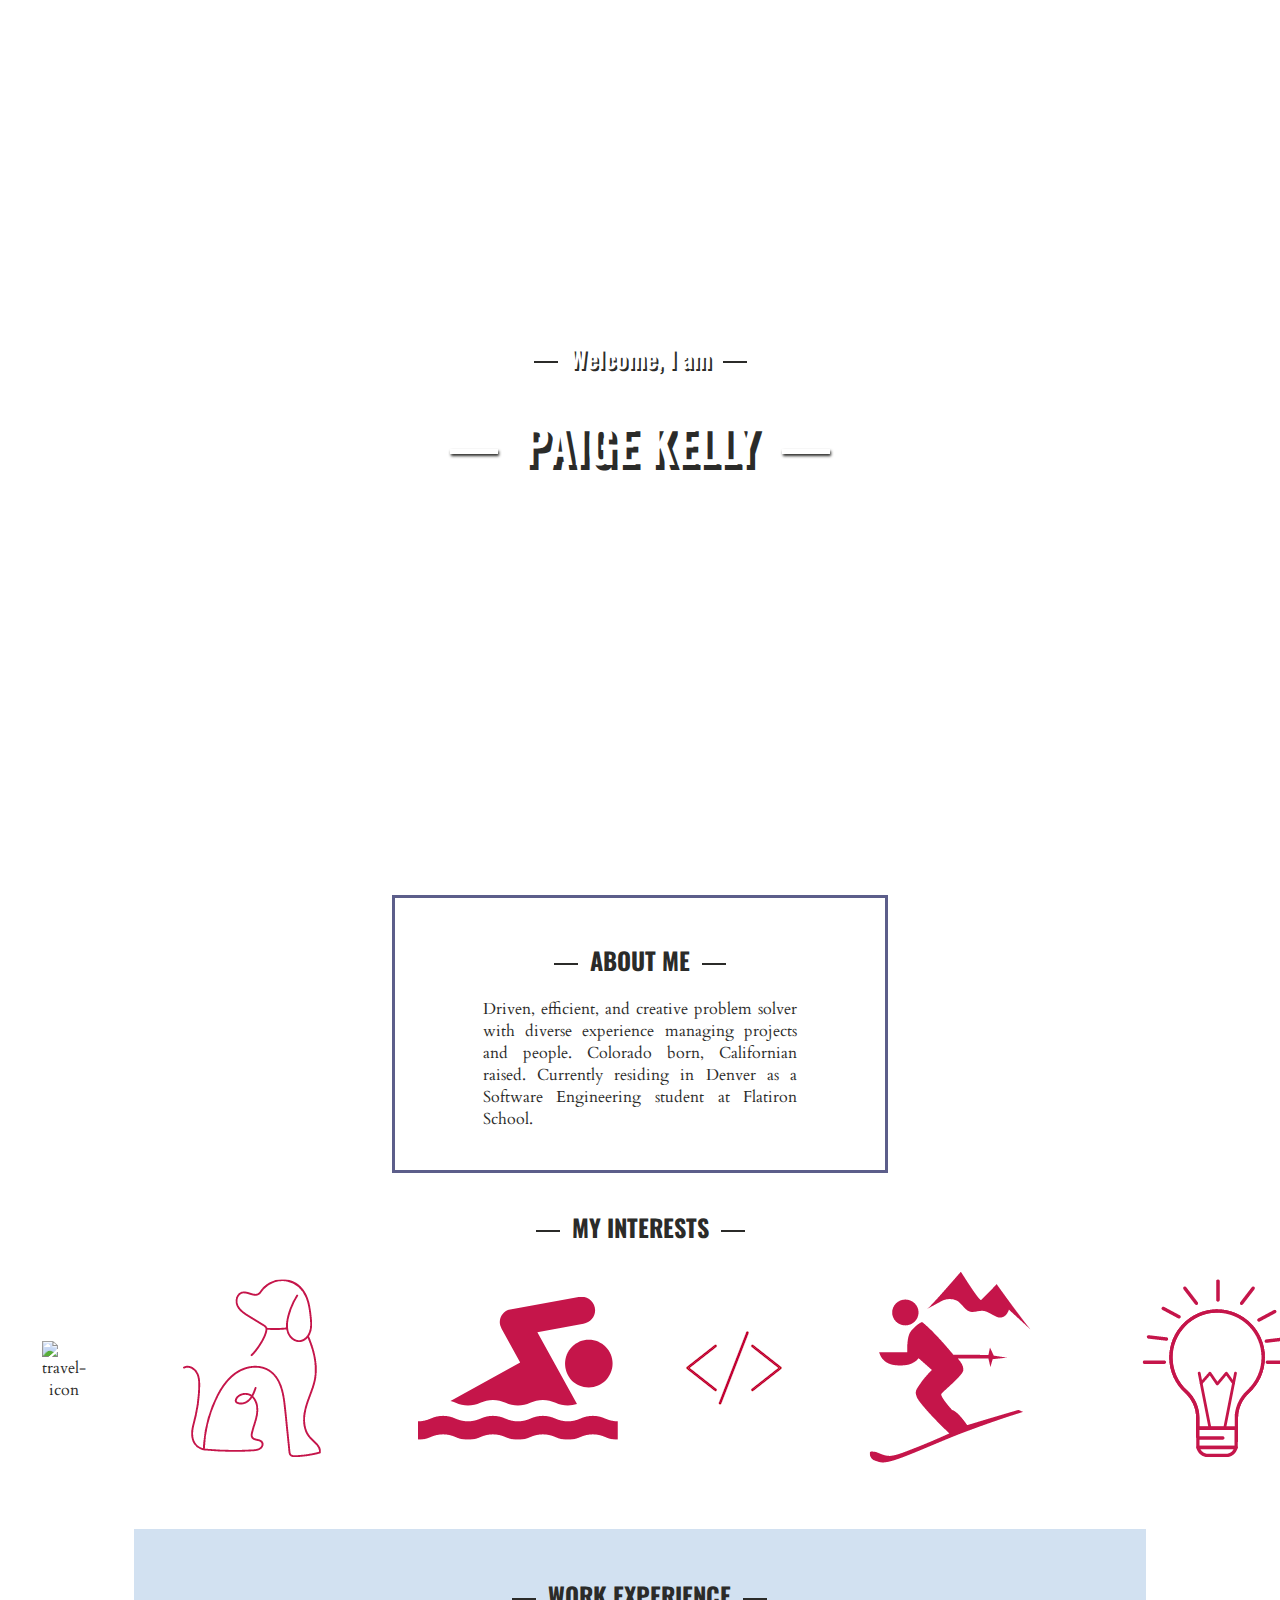
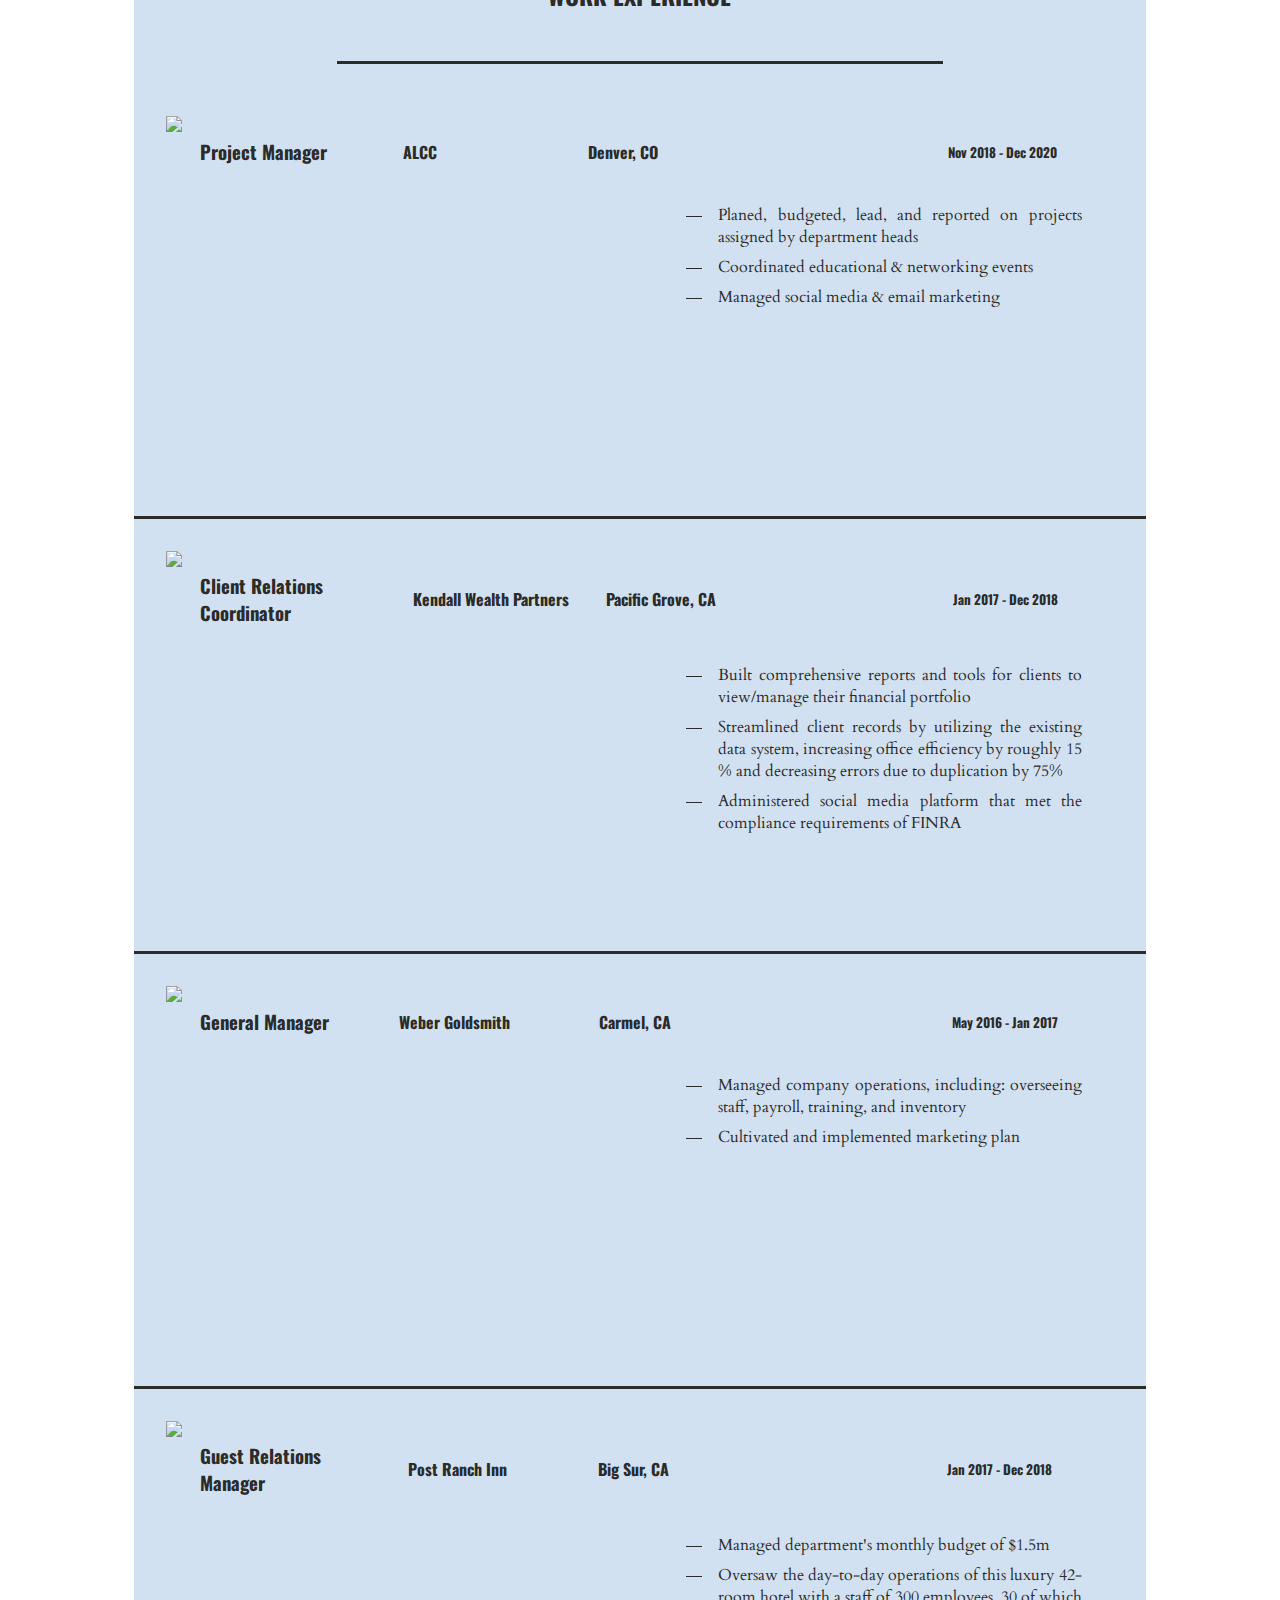
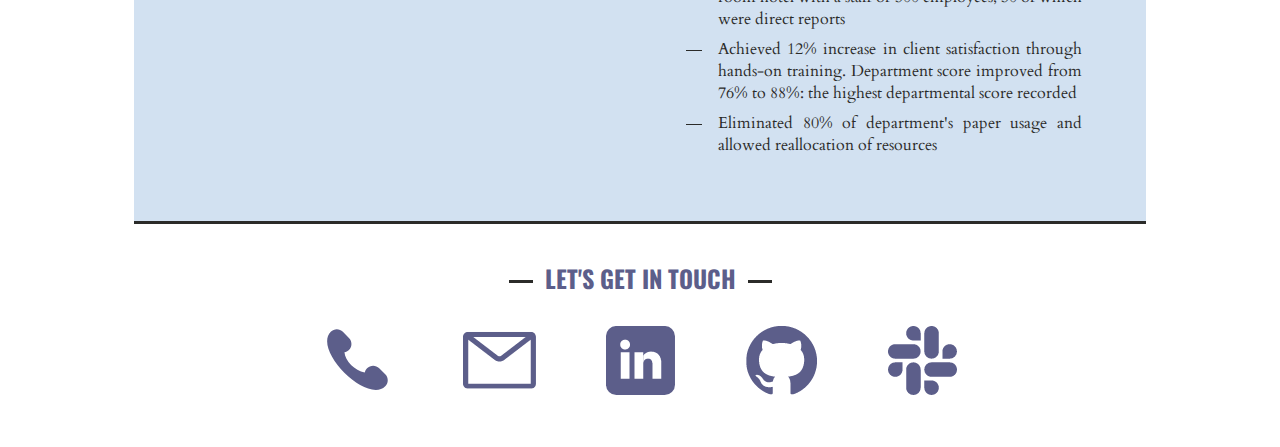
==== commit d20904dd: "updated contact links" ====
--- a/index.html
+++ b/index.html
@@ -12,7 +12,7 @@
 
     <body>
         <section id="welcome-block">
-            <h2>Welcome, I am</h2>
+            <h2 id="welcome-message">Welcome, I am</h2>
             <h1><span>Paige Kelly</span></h1>
         </section>
         <div id="about-me" class="container">
@@ -33,78 +33,83 @@
                 </tr>
             </table>
         </div>
-        <h2 id="resume-title">Virtual Resume</h2>
         <div id="virtual-resume">
+            <h2 id="virtual-resume-title">WORK EXPERIENCE</h2>
             <div class="resume" id="ALCC">
+                <img src="images/denver.png" class="resume-pic">
                 <table>
                     <tr class="job-title">
                         <td><h3>Project Manager</h3></td>
-                        <td><h4>Associated Landcsape Contractors of Colorado</h4></td>
+                        <td><h4>ALCC</h4></td>
                         <td><h4>Denver, CO</h4><td>
-                        <td>Nov 2018 - Dec 2020</td>
+                        <td><h5>Nov 2018 - Dec 2020</h5></td>
                     </tr>
                 </table>
-                <ul>
+                <ul class="job-description">
                     <li>Planed, budgeted, lead, and reported on projects assigned by department heads</li>
                     <li>Coordinated educational & networking events</li>
                     <li>Managed social media & email marketing</li>
                 </ul> 
             </div>
             <div class="resume" id="KWP">
+                <img src="images/pacific-grove.png" class="resume-pic">
                 <table>
                     <tr class="job-title">
-                        <td><h3>Client Relations Coordinator & Admin Assistant</h3></td>
+                        <td><h3>Client Relations Coordinator</h3></td>
                         <td><h4>Kendall Wealth Partners</h4></td>
                         <td><h4>Pacific Grove, CA</h4><td>
-                        <td>Jan 2017 - Dec 2018</td>
+                        <td><h5>Jan 2017 - Dec 2018</h5></td>
                     </tr>
                 </table>
-                <ul>
+                <ul class="job-description">
                     <li>Built comprehensive reports and tools for clients to view/manage their financial portfolio</li>
                     <li>Streamlined client records by utilizing the existing data system, increasing office efficiency by roughly 15 % and decreasing errors due to duplication by 75%</li>
                     <li>Administered social media platform that met the compliance requirements of FINRA</li>
                 </ul> 
             </div>
             <div class="resume" id="WGG">
+                <img src="images/carmel.png" class="resume-pic">
                 <table>
                     <tr class="job-title">
                         <td><h3>General Manager</h3></td>
-                        <td><h4>Weber Goldsmith Gallery</h4></td>
+                        <td><h4>Weber Goldsmith</h4></td>
                         <td><h4>Carmel, CA</h4><td>
-                        <td>May 2016 - Jan 2017</td>
+                        <td><h5>May 2016 - Jan 2017<h5></td>
                     </tr>
                 </table>
-                <ul>
+                <ul class="job-description">
                     <li>Managed company operations, including: overseeing staff, payroll, training, and inventory</li>
                     <li>Cultivated and implemented marketing plan</li>
                 </ul> 
             </div>
             <div class="resume" id="PRI">
+                <img onmouseover="" src="images/post-ranch-inn.png" class="resume-pic">
                 <table>
                     <tr class="job-title">
                         <td><h3>Guest Relations Manager</h3></td>
-                        <td><h4>Weber Goldsmith Gallery</h4></td>
-                        <td><h4>Carmel, CA</h4><td>
-                        <td>Jan 2017 - Dec 2018</td>
+                        <td><h4>Post Ranch Inn</h4></td>
+                        <td><h4>Big Sur, CA</h4><td>
+                        <td><h5>Jan 2017 - Dec 2018</h5></td>
                     </tr>
                 </table>
-                <ul>
+                <ul class="job-description">
                     <li>Managed department's monthly budget of $1.5m</li>
                     <li>Oversaw the day-to-day operations of this luxury 42-room hotel with a staff of 300 employees, 30 of which were direct reports</li>
                     <li>Achieved 12% increase in client satisfaction through hands-on training. Department score improved from 76% to 88%: the highest departmental score recorded</li>
-                    <li>Produced experience packages and promotions with Marketing Team, improving profitability during off-season by 15%</li>
                     <li>Eliminated 80% of department's paper usage and allowed reallocation of resources</li>
                 </ul> 
             </div>
         </div>
         <div class="icon-container">
+            <script src="script.js"></script>
+            <h2 id="contact">LET'S GET IN TOUCH</h2>
             <table class="icon-table">
                 <tr>
-                    <td><img class="contact" src="images/phone-icon.png" alt="phone-icon"></td> 
-                    <td><img class="contact" src="images/email-icon.png" alt="email-icon"></td>
-                    <td><img class="contact" src="images/linkedin-icon.png" alt="linkedin-icon"></td>
-                    <td><img class="contact" src="images/github-icon.png" alt="github-icon"></td>
-                    <td><img class="contact" src="images/slack-icon.png" alt="slack-icon"></td>             
+                    <td><a href="tel:8319172674"><img id="phone" class="contact" src="images/phone-purple-icon.png" alt="phone-icon"></a></td> 
+                    <td><a href="mailto:pckelly.co@gmail.com"><img id="email" class="contact" src="images/email-purple-icon.png" alt="email-icon" onclick="this.src='images/email-brown-icon.png'"></a></td>
+                    <td><a href="https://www.linkedin.com/in/paige-kelly-denver/"><img id="linkedin" class="contact" src="images/linkedin-purple-icon.png" alt="linkedin-icon" onclick="this.src='images/linkedin-brown-icon.png'"></a></td>
+                    <td><a href="https://github.com/pckellyco"><img id="github" class="contact" src="images/github-purple-icon.png" alt="github-icon" onclick="this.src='images/github-brown-icon.png'"></a></td> 
+                    <td><a href="https://flatiron-school.slack.com/team/U01KXS0QH3R"><img id="clack" class="contact" src="images/slack-purple-icon.png" alt="slack-icon" onclick="this.src='images/slack-brown-icon.png'"></a></td> 
                 </tr>
             </table>                
         </div>
--- a/style.css
+++ b/style.css
@@ -9,9 +9,27 @@
     font-family: 'Oswald', sans-serif;
 }
 
+
 h1:before,
-h1:after,
-ul li:before {
+h1:after {
+    content: "";
+    display: inline-block;
+    position: relative;
+    vertical-align: middle;
+    background-color: white;
+    height: .1em;
+    width: 1em;
+    box-shadow: 1px 2px 3px #2B2B29;
+}
+
+#welcome-message {
+    size:100px;
+    color:white;
+    text-shadow: 0.1em 0.1em #2B2B29;
+}
+
+h2:before,
+h2:after { 
     background-color:#2B2B29;
     content: "";
     display: inline-block;
@@ -21,22 +39,12 @@
     width: 1em;
 }
 
-h1:before,
-h1:after,
-ul li:before {
-    background-color: white;
-    height: .1em;
-    width: 1em;
-    box-shadow: 1px 2px 3px #2B2B29;
-}
-
-h1:before,
-ul li:before {
+h1:before, h2:before { 
     right: 0.5em;
     margin-left: -50%;
 }
 
-h1:after {
+h1:after, h2:after {
     left: 0.5em;
     margin-right: -50%;
 }
@@ -80,7 +88,7 @@
 #about-me {
     padding:1.5em;
     border-style: solid;
-    border-color:#c4d5e7;
+    border-color:#5C5E8A;
     width: 35%;
     height:100%;
 }
@@ -96,51 +104,81 @@
     margin-right:auto;
 }
 
-
-
 #about-me p {
     text-align:justify;
     padding-right:4em;
     padding-left:4em;
 }
 
-ul {
-    list-style-type:none;
-}
-
-.resume ul li {
-    text-align:left;
-    width:100%
+.resume-pic {
+    float: left;
+ }
+
+.job-description {
+    text-align:justify;
+    position:relative;
+    margin-left:10em;
+    padding-left:20em;
 }
 
 .job-title td {
-    padding-right: 2em;
+    padding-right: .2em;
+    padding-left:1em;
+    width:20em;
     text-align:left;
     margin-left:auto;
     margin-right:auto;
-    padding-top:2em;
-}
-
+    padding-top: -1em;
+}
 
 #virtual-resume {
-    background-color:#c4d5e7;
-    width:100%;
-    margin-top:2em;
-}
-
-#resume-title {
-    margin:0em;
-}
-
-.resume {
+    width:80%;
     margin-right:auto;
     margin-left:auto;
-}
-
-.resume tr{
-    margin:1em;
-}
-
+    background: #d2e1f1;
+}
+
+#virtual-resume-title {
+    margin-right:auto;
+    margin-left:auto;
+    text-align:center;
+    border-bottom: solid #2B2B29;
+    width:60%;
+    padding-bottom:2em;
+    padding-top:2em;
+}
+
+.job-description li {
+   list-style:none;
+   margin-right:auto;
+   margin-left:2em;
+   padding-right:2em;
+   padding-left:2.5em;
+   list-style-position:inside;
+   text-indent:-3em;
+   padding-bottom:.5em;
+}
+
+.job-description li:before {
+    height: .5px;
+    width: 1em;
+    background-color:#2B2B29;
+    content: "";
+    display: inline-block;
+    position: relative;
+    vertical-align: middle;
+    margin-right:1em;
+    margin-left:1em;
+}
+
+.resume {
+    max-height:100%;
+    min-height:400px;
+    padding:2em;
+    padding-bottom:0em;
+    border-bottom: solid #2B2B29;
+    margin:0em;
+}
 
 
 h3, h4 {
@@ -150,26 +188,33 @@
 .icon-table {
     margin-left: auto;
     margin-right: auto;
+    padding-bottom:2em;
 }
 
 .icon-table td {
     padding-right: 2em;
     padding-left:2em;
+    padding-top:-0.1em;
 }
 
 .icon-container {
-    padding: 2em;
     padding-top:1em; 
 }
 
-li {
-    padding: 0em;
+#contact {
+    color: #5C5E8A;
+    margin-bottom:1em;
 }
 
 h1 {
     transform-style: preserve-3d;
     animation: spin 4s linear 0s;
 }
+
+.interests:hover {
+    animation: spin 2s linear 0s;
+}
+
 
 @keyframes spin {
     0% {
@@ -194,6 +239,15 @@
         transform: perspective(0em) rotateY(50deg) rotateX(15deg);
     }
 
+}
+
+#phone {
+    background-image:url("images/phone-purple-icon.png")
+}
+
+#phone:hover{
+    background-image:url("images/phone-icon.png")
+    color:blue;
 }
 
 /* .quote {
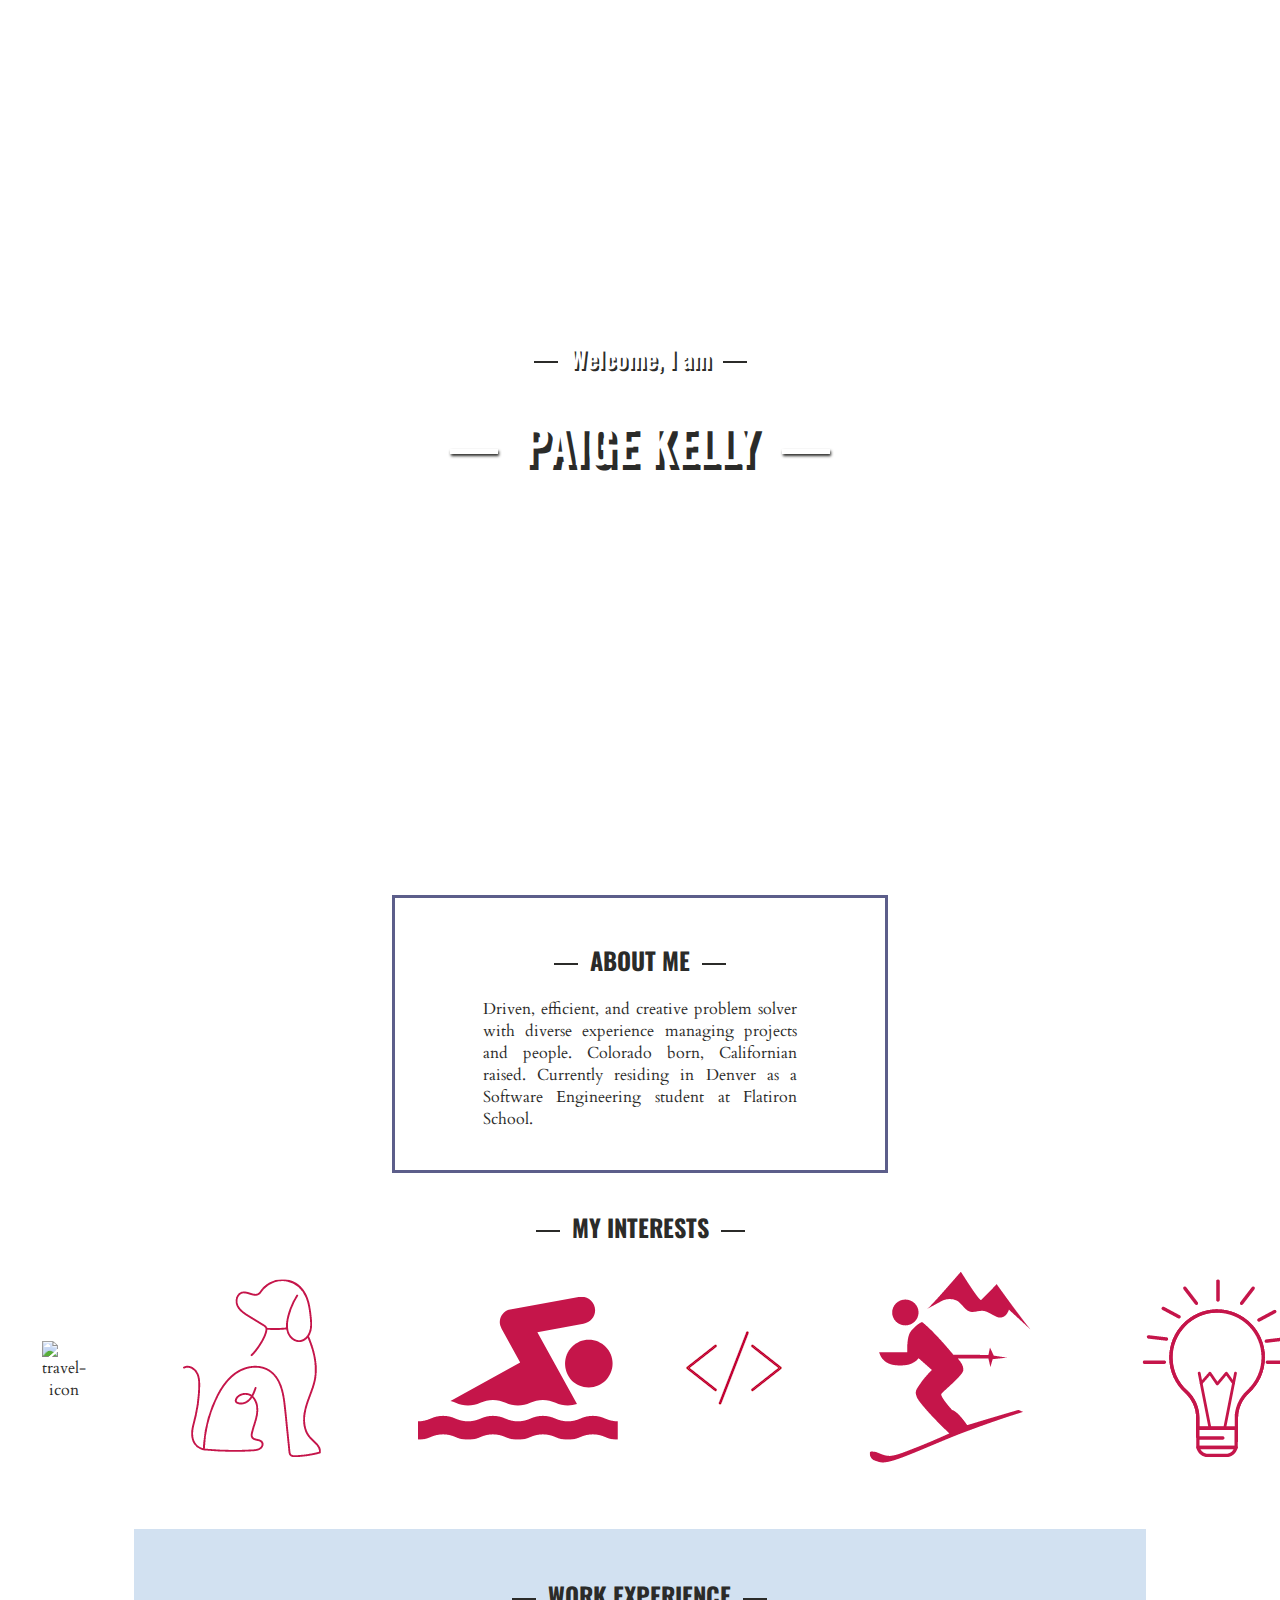
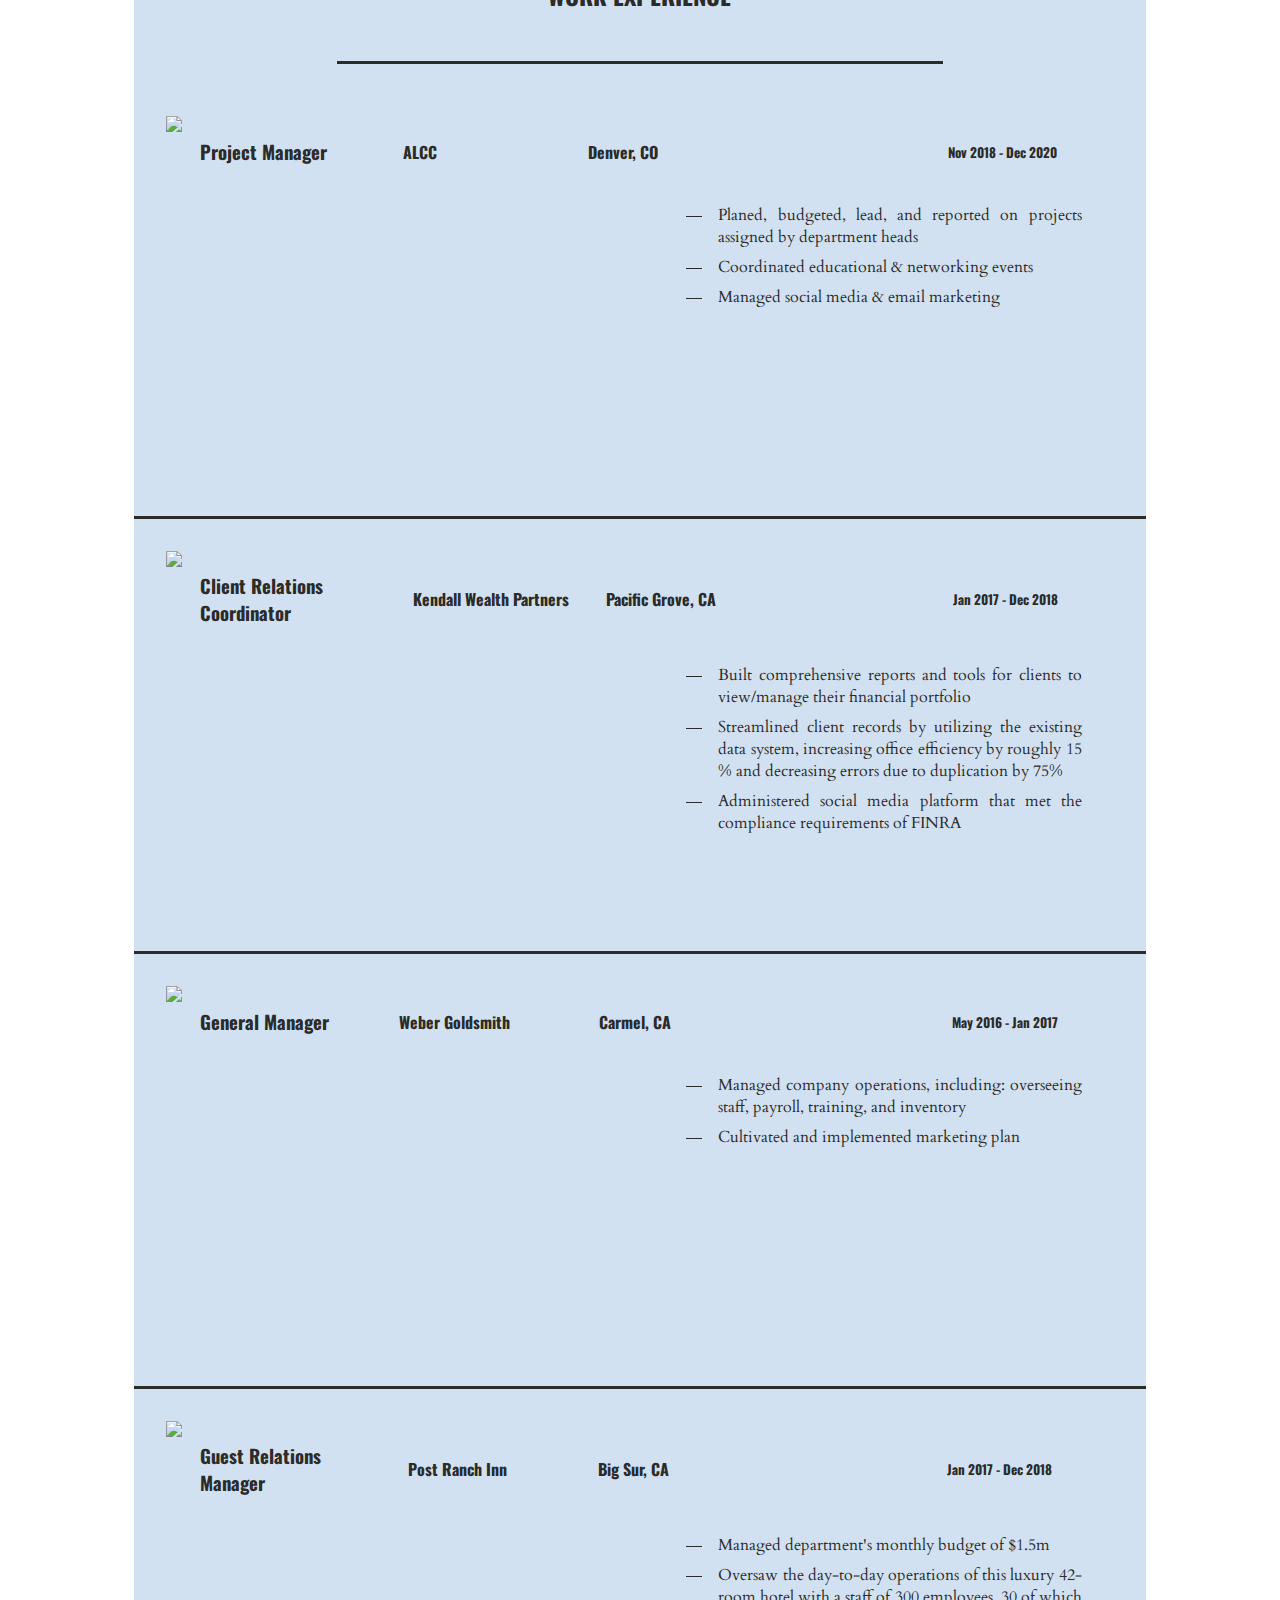
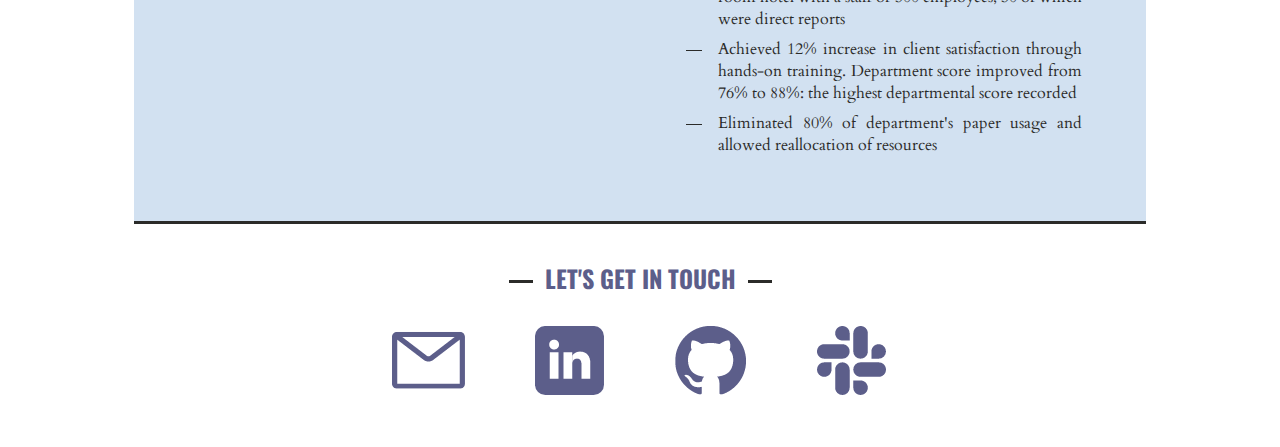
==== commit 3caf9b11: "deleted font reference for Meddon" ====
--- a/index.html
+++ b/index.html
@@ -3,9 +3,7 @@
     <head>
         <title>Paige Kelly Website</title>
         <link rel="stylesheet" href="style.css">
-        <link href='https://fonts.googleapis.com/css?family=Alex Brush' rel='stylesheet'>
         <link rel="preconnect" href="https://fonts.gstatic.com">
-        <link href="https://fonts.googleapis.com/css2?family=Meddon&display=swap" rel="stylesheet">
         <link rel="stylesheet" href="https://use.fontawesome.com/releases/v5.5.0/css/all.css" integrity="sha384-B4dIYHKNBt8Bc12p+WXckhzcICo0wtJAoU8YZTY5qE0Id1GSseTk6S+L3BlXeVIU" crossorigin="anonymous">
         <link href="https://fonts.googleapis.com/css?family=Cardo:400,700|Oswald" rel="stylesheet">
     </head>
@@ -83,7 +81,7 @@
                 </ul> 
             </div>
             <div class="resume" id="PRI">
-                <img onmouseover="" src="images/post-ranch-inn.png" class="resume-pic">
+                <img src="images/post-ranch-inn.png" class="resume-pic">
                 <table>
                     <tr class="job-title">
                         <td><h3>Guest Relations Manager</h3></td>
@@ -105,45 +103,11 @@
             <h2 id="contact">LET'S GET IN TOUCH</h2>
             <table class="icon-table">
                 <tr>
-                    <td><a href="tel:8319172674"><img id="phone" class="contact" src="images/phone-purple-icon.png" alt="phone-icon"></a></td> 
-                    <td><a href="mailto:pckelly.co@gmail.com"><img id="email" class="contact" src="images/email-purple-icon.png" alt="email-icon" onclick="this.src='images/email-brown-icon.png'"></a></td>
+                    <td><a href="mailto:pckelly.co@gmail.com"><img id="email" class="contact" src="images/email-purple-icon.png" alt="email-icon"></a></td>
                     <td><a href="https://www.linkedin.com/in/paige-kelly-denver/"><img id="linkedin" class="contact" src="images/linkedin-purple-icon.png" alt="linkedin-icon" onclick="this.src='images/linkedin-brown-icon.png'"></a></td>
                     <td><a href="https://github.com/pckellyco"><img id="github" class="contact" src="images/github-purple-icon.png" alt="github-icon" onclick="this.src='images/github-brown-icon.png'"></a></td> 
-                    <td><a href="https://flatiron-school.slack.com/team/U01KXS0QH3R"><img id="clack" class="contact" src="images/slack-purple-icon.png" alt="slack-icon" onclick="this.src='images/slack-brown-icon.png'"></a></td> 
+                    <td><a href="https://flatiron-school.slack.com/team/U01KXS0QH3R"><img id="slack" class="contact" src="images/slack-purple-icon.png" alt="slack-icon" onclick="this.src='images/slack-brown-icon.png'"></a></td> 
                 </tr>
             </table>                
         </div>
     </body>
-
-    <!-- Playing around with animation -->
-    <!-- <div id="text-reveal">
-        <script src="https://cdn.jsdelivr.net/npm/baffle@0.3.6/dist/baffle.min.js"></script>
-    </div> -->
-
-    <!-- <div class="circle" data-splitting>
-            hello-my-name-is...................................
-        </div>
-        <script src="splitting.js"></script>
-        <script> Splitting(); </script> -->
-
-    <!--Maybe add this section back later
-      -->
-
-      <!-- maybe add nav menu back under header -->
-      <!-- <nav id="menu">
-        <ul>
-            <li><a href="#my-story">My Story</a></li>
-            <li><a href="#virtual-resume">Virtual Resume</a></li>
-            <li><a href="#interests">Interests</a></li>
-            <li><a href="#contact-info">Get in Touch</a></li>
-        </ul>
-    </nav> -->
-
-    <!-- Potentially add quote back in 
-    
-    <figure class="quote">
-            <blockquote cite="https://fortune.com/2014/10/24/melinda-gates-women/">
-                <q>When we invest in women and girls, we are investing in the people who invest in everyone else.</q>
-                <figcaption>Melinda Gates, <cite>Fortune</cite></figcaption>
-            </blockquote>
-        </figure>-->